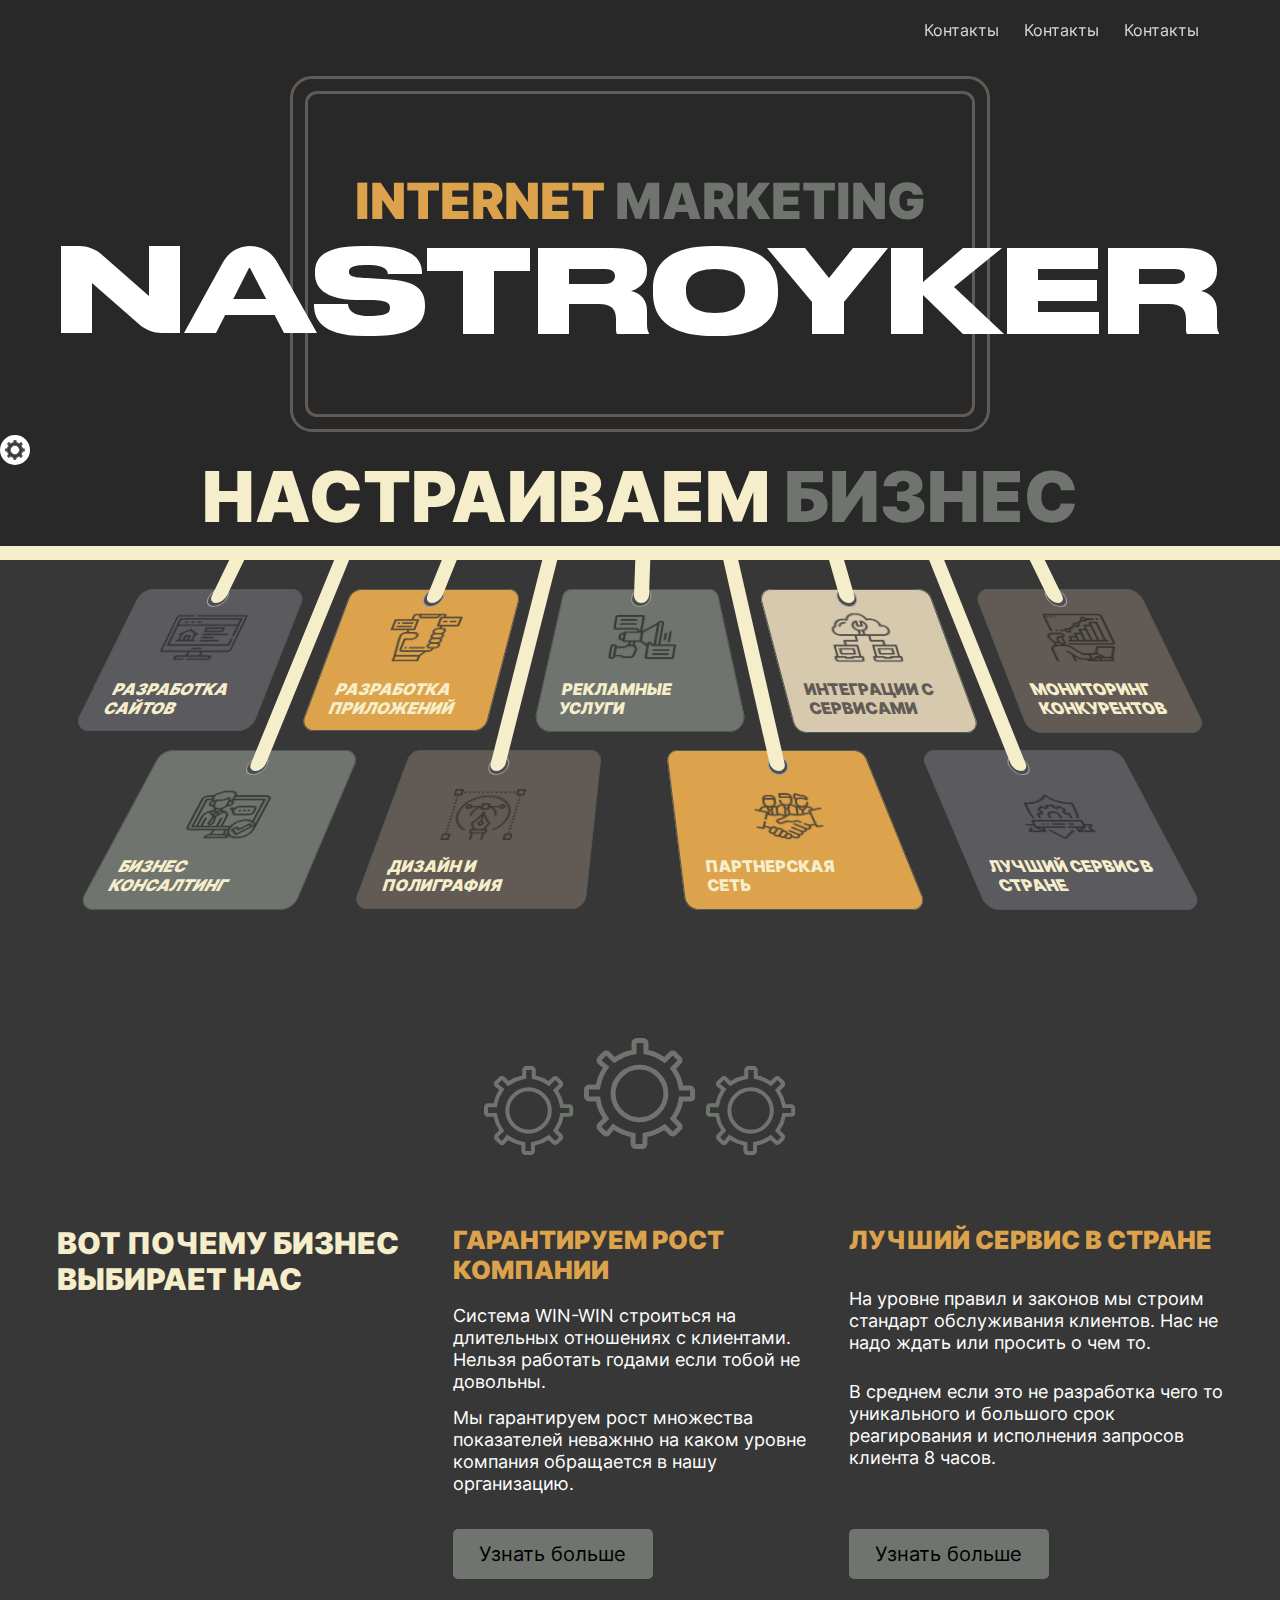
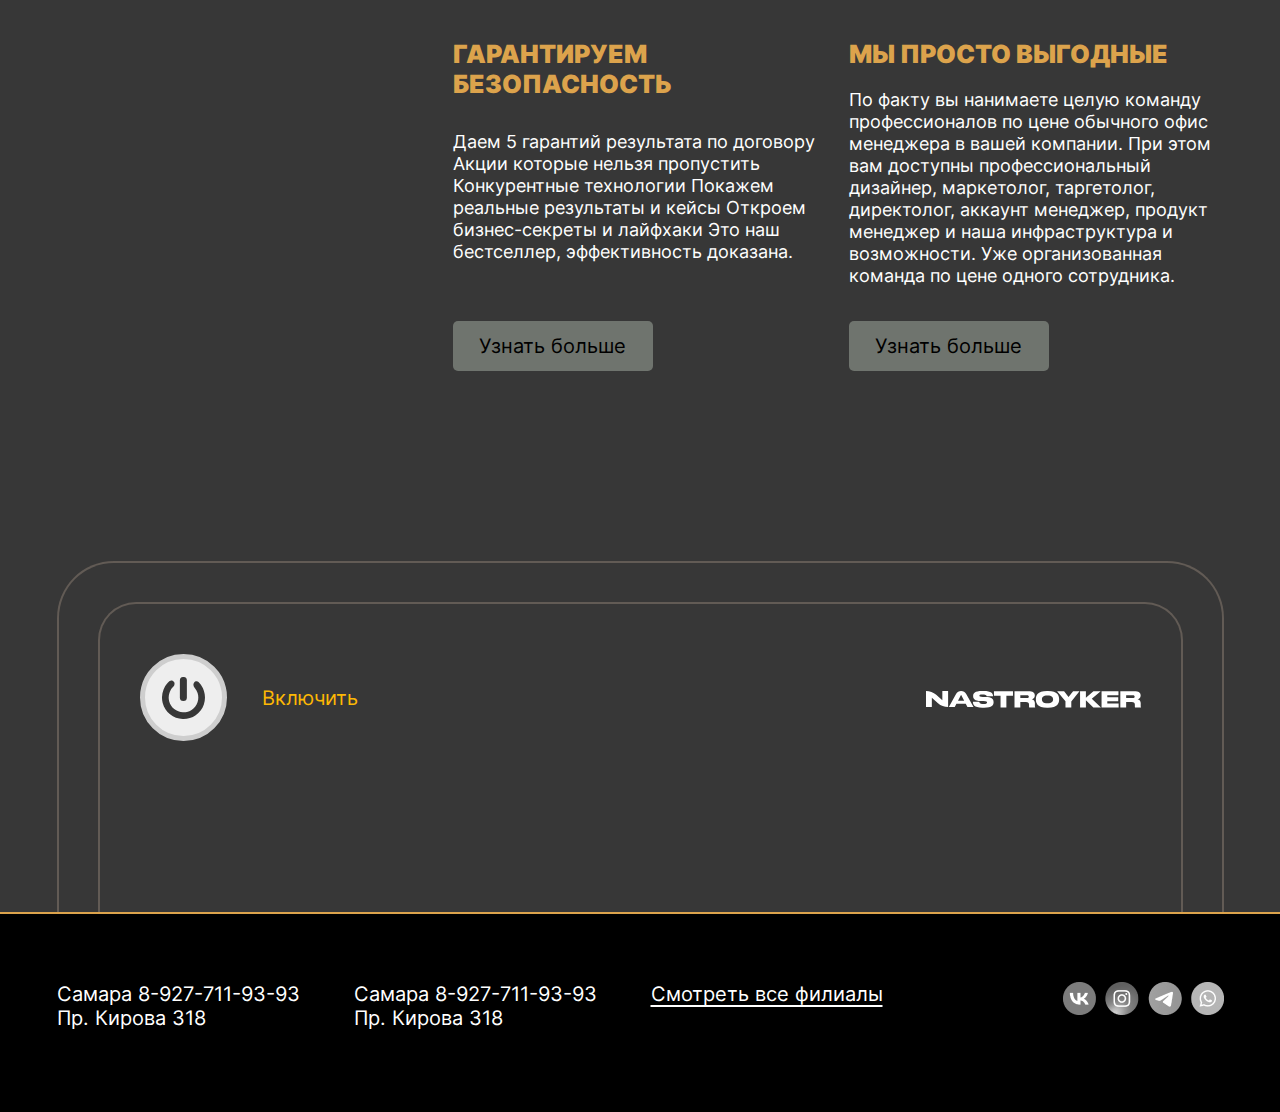
==== index.html @ ba147052 "Add files via upload" ====
<!DOCTYPE html>
<html lang="en">
<head>
    <title>Настройкер - Главная</title>
    <!-- <link rel="icon" type="image/x-icon" href="favicon.ico"> -->
    <meta charset="UTF-8">
    <meta http-equiv="X-UA-Compatible" content="ie=edge">
    <meta name="viewport" content="width=device-width, initial-scale=1.0, maximum-scale=1.0, user-scalable=0">
    <link href="css/lib/bootstrap.min.css" rel="stylesheet" integrity="sha384-EVSTQN3/azprG1Anm3QDgpJLIm9Nao0Yz1ztcQTwFspd3yD65VohhpuuCOmLASjC" crossorigin="anonymous">
    <link rel="stylesheet" href="css/main.css">
</head>
<body>


    <div id="wrapper">
        <header class="header">
            <div class="container">
                <div class="row">
                    <div class="col-6">
                        <div id="burger-btn">
                            <span></span>
                        </div>
                    </div>
                    <div class="col-6">
                        <div class="overlay"></div>
                        <ul class="nav-menu">
                            <button class="btn close-menu" ><img src="img/icons/menu-close-icon.svg" alt=""></button>
                            <li><a href="#">Контакты</a></li>
                            <li><a href="#">Контакты</a></li>
                            <li><a href="#">Контакты</a></li>
                        </ul>
                    </div>
                </div>
            </div>
        </header>

        <main>

             <!-- INTERNET MARKETING -->
            <section class="sc-banner">

                <div class="banner-box container align-self-center square-frame">
                    <p class="banner-subtitle">INTERNET <span>MARKETING</span></p>
                    <div class="banner-img">
                        <img src="img/banner-images/bn-img-1.svg" alt="">
                    </div>
                </div>

                <div class="container banner-title text-center">
                    <h1>НАСТРАИВАЕМ <span>БИЗНЕС</span></h1>
                </div>
                
            </section>

            <!-- services  -->
            <section class="sc-services">
                <div class="container">
                    <div class="row">
                        <div class="col-12">
                            <div class="service-box">
                                <div class="service-card skew_content-1">
                                    <a href="#" class="s_card-link"></a>
                                    <div class="s_card-bg">
                                        <svg width="225" height="142" viewBox="0 0 225 142" fill="none" xmlns="http://www.w3.org/2000/svg">
                                            <path d="M223.61 13.6687C226.197 7.10663 221.361 0 214.307 0H76.4389C68.8227 0 61.8676 4.3257 58.5001 11.1569L1.10922 127.578C-2.16676 134.224 2.66945 142 10.0786 142H159.388C167.602 142 174.98 136.978 177.994 129.337L223.61 13.6687Z" fill="#5B5A5F"/>
                                            <path d="M223.144 13.4852C225.603 7.2513 221.008 0.5 214.307 0.5H76.4389C69.0131 0.5 62.2319 4.71756 58.9486 11.378L1.55769 127.8C-1.55449 134.113 3.0399 141.5 10.0786 141.5H159.388C167.397 141.5 174.591 136.604 177.529 129.154L223.144 13.4852Z" stroke="#545853"/>
                                        </svg>
                                    </div>
                                    <div class="s_card-content">
                                        <div class="s_small-oval"></div>
                                        <div class="s_card-icon"><img src="img/icons/s_icon-1.svg" alt=""></div>
                                        <span>РАЗРАБОТКА САЙТОВ</span>
                                    </div>
                                </div>
                                <div class="service-card skew_content-2">
                                    <a href="#" class="s_card-link"></a>
                                    <div class="s_card-bg">
                                        <svg width="217" height="142" viewBox="0 0 217 142" fill="none" xmlns="http://www.w3.org/2000/svg">
                                            <path d="M215.737 12.5215C217.388 6.18629 212.607 0 206.06 0H59.4122C53.151 0 47.5485 3.88896 45.3591 9.75485L1.03754 128.503C-1.40164 135.038 3.43073 142 10.4062 142H170.408C177.235 142 183.201 137.389 184.923 130.782L215.737 12.5215Z" fill="#DCA34C"/>
                                            <path d="M215.254 12.3954C216.822 6.37697 212.28 0.5 206.06 0.5H59.4122C53.3597 0.5 47.944 4.25933 45.8275 9.92968L1.50597 128.678C-0.811249 134.886 3.7795 141.5 10.4062 141.5H170.408C177.008 141.5 182.775 137.043 184.439 130.656L215.254 12.3954Z" stroke="#545853"/>
                                        </svg>
                                    </div>
                                    <div class="s_card-content">
                                        <div class="s_small-oval"></div>
                                        <div class="s_card-icon"><img src="img/icons/s_icon-2.svg" alt=""></div>
                                        <span>РАЗРАБОТКА
                                            ПРИЛОЖЕНИЙ</span>
                                    </div>
                                </div>
                                <div class="service-card skew_content-3">
                                    <a href="#" class="s_card-link"></a>
                                    <div class="s_card-bg">
                                        <svg width="210" height="143" viewBox="0 0 210 143" fill="none" xmlns="http://www.w3.org/2000/svg">
                                            <path d="M183.709 7.88136C182.711 3.28177 178.642 0 173.936 0H37.0096C32.3281 0 28.2732 3.24779 27.2509 7.81625L1.08966 124.724C-1.00792 134.098 6.1223 143 15.7276 143H194.4C203.964 143 211.086 134.169 209.059 124.822L183.709 7.88136Z" fill="#6F746E"/>
                                            <path d="M183.22 7.98729C182.273 3.61768 178.407 0.5 173.936 0.5H37.0096C32.5622 0.5 28.71 3.5854 27.7388 7.92543L1.57759 124.834C-0.450073 133.895 6.44247 142.5 15.7276 142.5H194.4C203.645 142.5 210.529 133.964 208.571 124.928L183.22 7.98729Z" stroke="#545853"/>
                                        </svg>
                                    </div>
                                    <div class="s_card-content">
                                        <div class="s_small-oval"></div>
                                        <div class="s_card-icon"><img src="img/icons/s_icon-3.svg" alt=""></div>
                                        <span>РЕКЛАМНЫЕ 
                                            УСЛУГИ </span>
                                    </div>
                                </div>
                                <div class="service-card skew_content-4 text_dark">
                                    <a href="#" class="s_card-link"></a>
                                    <div class="s_card-bg">
                                        <svg width="217" height="144" viewBox="0 0 217 144" fill="none" xmlns="http://www.w3.org/2000/svg">
                                            <path d="M1.31221 12.5515C-0.361492 6.20908 4.42165 0 10.9812 0H157.537C163.823 0 169.443 3.91966 171.614 9.81895L216.048 130.546C218.451 137.074 213.62 144 206.664 144H47.5552C40.7449 144 34.7893 139.412 33.0517 132.827L1.31221 12.5515Z" fill="#D6C9AE"/>
                                            <path d="M1.79566 12.424C0.205643 6.39863 4.74963 0.5 10.9812 0.5H157.537C163.614 0.5 169.046 4.289 171.145 9.99165L215.579 130.719C217.861 136.92 213.272 143.5 206.664 143.5H47.5552C40.9719 143.5 35.2148 139.065 33.5351 132.7L1.79566 12.424Z" stroke="#545853"/>
                                        </svg>
                                    </div>
                                    <div class="s_card-content">
                                        <div class="s_small-oval"></div>
                                        <div class="s_card-icon"><img src="img/icons/s_icon-4.svg" alt=""></div>
                                        <span>ИНТЕГРАЦИИ 
                                            С СЕРВИСАМИ</span>
                                    </div>
                                </div>
                                <div class="service-card skew_content-5">
                                    <a href="#" class="s_card-link"></a>
                                    <div class="s_card-bg">
                                        <svg width="226" height="144" viewBox="0 0 226 144" fill="none" xmlns="http://www.w3.org/2000/svg">
                                            <path d="M1.2984 13.6245C-1.25091 7.06908 3.58483 0 10.6184 0H148.484C156.14 0 163.125 4.37059 166.472 11.2561L224.014 129.628C227.242 136.27 222.405 144 215.02 144H65.6813C57.4331 144 50.0308 138.936 47.0412 131.249L1.2984 13.6245Z" fill="#625B55"/>
                                            <path d="M1.7644 13.4432C-0.657444 7.21563 3.93651 0.5 10.6184 0.5H148.484C155.949 0.5 162.759 4.76132 166.022 11.4747L223.564 129.847C226.631 136.156 222.036 143.5 215.02 143.5H65.6813C57.6393 143.5 50.4221 138.563 47.5073 131.068L1.7644 13.4432Z" stroke="#545853"/>
                                        </svg>
                                    </div>
                                    <div class="s_card-content">
                                        <div class="s_small-oval"></div>
                                        <div class="s_card-icon"><img src="img/icons/s_icon-5.svg" alt=""></div>
                                        <span>МОНИТОРИНГ
                                            КОНКУРЕНТОВ</span>
                                    </div>
                                </div>
                                <div class="service-card skew_content-6">
                                    <a href="#" class="s_card-link"></a>
                                    <div class="s_card-bg">
                                        <svg width="274" height="160" viewBox="0 0 274 160" fill="none" xmlns="http://www.w3.org/2000/svg">
                                            <path d="M273.088 13.9114C275.891 7.31616 271.051 0 263.884 0H91.956C84.593 0 77.8255 4.04563 74.3395 10.5311L1.91977 145.266C-1.6611 151.928 3.16452 160 10.728 160H197.769C205.791 160 213.037 155.206 216.175 147.823L273.088 13.9114Z" fill="#6F746E"/>
                                            <path d="M272.627 13.7158C275.29 7.45035 270.692 0.5 263.884 0.5H91.956C84.7771 0.5 78.1787 4.44449 74.7799 10.7679L2.36017 145.502C-1.04166 151.831 3.54269 159.5 10.728 159.5H197.769C205.591 159.5 212.656 154.826 215.715 147.627L272.627 13.7158Z" stroke="#545853"/>
                                            </svg>
                                            
                                    </div>
                                    <div class="s_card-content">
                                        <div class="s_small-oval"></div>
                                        <div class="s_card-icon"><img src="img/icons/s_icon-6.svg" alt=""></div>
                                        <span>БИЗНЕС
                                            КОНСАЛТИНГ</span>
                                    </div>
                                </div>
                                <div class="service-card skew_content-7">
                                    <a href="#" class="s_card-link"></a>
                                    <div class="s_card-bg">
                                        <svg width="245" height="159" viewBox="0 0 245 159" fill="none" xmlns="http://www.w3.org/2000/svg">
                                            <path d="M244.817 11.0631C245.449 5.15325 240.817 0 234.874 0H65.4334C59.1618 0 53.5522 3.90179 51.3703 9.78164L1.0016 145.521C-1.4223 152.053 3.40955 159 10.377 159H215.518C223.185 159 229.618 153.218 230.433 145.595L244.817 11.0631Z" fill="#625B55"/>
                                            <path d="M244.32 11.01C244.92 5.39559 240.52 0.5 234.874 0.5H65.4334C59.3708 0.5 53.9482 4.27173 51.8391 9.95559L1.47037 145.695C-0.832336 151.901 3.75792 158.5 10.377 158.5H215.518C222.93 158.5 229.148 152.911 229.936 145.542L244.32 11.01Z" stroke="#545853"/>
                                        </svg>
                                    </div>
                                    <div class="s_card-content">
                                        <div class="s_small-oval"></div>
                                        <div class="s_card-icon"><img src="img/icons/s_icon-7.svg" alt=""></div>
                                        <span>ДИЗАЙН И
                                            ПОЛИГРАФИЯ</span>
                                    </div>
                                </div>
                                <div class="s_space-between"></div>
                                <div class="service-card skew_content-8">
                                    <a href="#" class="s_card-link"></a>
                                    <div class="s_card-bg">
                                        <svg width="257" height="160" viewBox="0 0 257 160" fill="none" xmlns="http://www.w3.org/2000/svg">
                                            <path d="M0.405044 11.2404C-0.341023 5.27188 4.31284 6.10352e-05 10.3278 6.10352e-05H185.903C192.007 6.10352e-05 197.503 3.6991 199.8 9.35441L255.408 146.236C258.08 152.812 253.241 160 246.144 160H32.2417C24.6769 160 18.2959 154.367 17.3576 146.861L0.405044 11.2404Z" fill="#DCA34C"/>
                                            <path d="M0.901183 11.1784C0.192419 5.50829 4.61359 0.500061 10.3278 0.500061H185.903C191.804 0.500061 197.116 4.07579 199.337 9.54259L254.945 146.424C257.483 152.671 252.887 159.5 246.144 159.5H32.2417C24.929 159.5 18.7607 154.055 17.8537 146.799L0.901183 11.1784Z" stroke="#545853"/>
                                        </svg>
                                    </div>
                                    <div class="s_card-content">
                                        <div class="s_small-oval"></div>
                                        <div class="s_card-icon"><img src="img/icons/s_icon-8.svg" alt=""></div>
                                        <span>ПАРТНЕРСКАЯ<br> СЕТЬ</span>
                                    </div>
                                </div>
                                <div class="service-card skew_content-9">
                                    <a href="#" class="s_card-link"></a>
                                    <div class="s_card-bg">
                                        <svg width="274" height="160" viewBox="0 0 274 160" fill="none" xmlns="http://www.w3.org/2000/svg">
                                            <path d="M0.912349 13.9114C-1.89063 7.31616 2.94949 0 10.1157 0H182.978C190.376 0 197.169 4.0837 200.64 10.6169L272.195 145.308C275.734 151.969 270.906 160 263.364 160H76.2313C68.2088 160 60.9626 155.206 57.8247 147.823L0.912349 13.9114Z" fill="#5B5A5F"/>
                                            <path d="M1.37251 13.7158C-1.29032 7.45035 3.3078 0.5 10.1157 0.5H182.978C190.191 0.5 196.815 4.48161 200.199 10.8515L271.754 145.543C275.115 151.871 270.529 159.5 263.364 159.5H76.2313C68.4093 159.5 61.3443 154.826 58.2849 147.627L1.37251 13.7158Z" stroke="#545853"/>
                                        </svg>
                                    </div>
                                    <div class="s_card-content">
                                        <div class="s_small-oval"></div>
                                        <div class="s_small-oval s_small-oval-2"></div>
                                        <div class="s_card-icon"><img src="img/icons/s_icon-9.svg" alt=""></div>
                                        <span>ЛУЧШИЙ СЕРВИС
                                            В СТРАНЕ</span>
                                    </div>
                                </div>
                            </div>
                          
                        </div>
                    </div>
                </div>
            </section>

            <!-- gears  -->
            <div class="gears--icons">
                <img src="img/icons/gears.svg" alt="">                        
                <img src="img/icons/gears.svg" alt="">                        
                <img src="img/icons/gears.svg" alt="">                        
            </div>

            <!-- ВОТ ПОЧЕМУ БИЗНЕС ВЫБИРАЕТ НАС  -->
            <section class="sc-choose">
                <div class="container">
                    <div class="row">
                        <div class="col-lg-4">
                            <h2>ВОТ ПОЧЕМУ БИЗНЕС ВЫБИРАЕТ НАС</h2>
                        </div>
                        <div class="col-lg-8">
                            <div class="row">
                                <div class="col-sm-6">
                                    <div class="info-text">
                                        <h3>ГАРАНТИРУЕМ РОСТ
                                            КОМПАНИИ</h3>
                                        <p class="fz-bigger">Система WIN-WIN строиться на длительных отношениях с клиентами.
                                            Нельзя работать годами если тобой не довольны. </p>
                                        <p class="fz-bigger">Мы гарантируем рост множества показателей неважнно на каком уровне компания обращается в нашу организацию.</p>
                                        <a href="#" class="primary--btn">Узнать больше</a>
                                    </div>
                                </div>
                                <div class="col-sm-6">
                                   <div class="info-text">
                                        <h3>ЛУЧШИЙ СЕРВИС В СТРАНЕ</h3>
                                        <p class="fz-bigger">На уровне правил и законов мы строим стандарт обслуживания клиентов. Нас не надо ждать или просить о чем то. </p>
                                        <p class="fz-bigger">В среднем если это не разработка 
                                            чего то уникального и большого срок реагирования и исполнения запросов клиента 8 часов.</p>
                                        <a href="#" class="primary--btn">Узнать больше</a>
                                   </div>
                                </div>
                                <div class="col-sm-6">
                                    <div class="info-text">
                                        <h3>ГАРАНТИРУЕМ БЕЗОПАСНОСТЬ</h3>
                                        <p class="fz-bigger">Даем 5 гарантий результата по договору
                                            Акции которые нельзя пропустить Конкурентные технологии
                                            Покажем реальные результаты и кейсы
                                            Откроем бизнес-секреты и лайфхаки
                                            Это наш бестселлер, эффективность доказана.</p>
                                        <a href="#" class="primary--btn">Узнать больше</a>
                                    </div>
                                </div>
                                <div class="col-sm-6">
                                    <div class="info-text">
                                        <h3>МЫ ПРОСТО ВЫГОДНЫЕ</h3>
                                        <p class="fz-bigger">По факту вы нанимаете целую команду профессионалов по цене обычного офис менеджера в вашей компании.
                                            При этом вам доступны профессиональный дизайнер, маркетолог, таргетолог, директолог, аккаунт менеджер, продукт менеджер и наша инфраструктура и возможности. Уже организованная команда по цене одного сотрудника.</p>
                                        <a href="#" class="primary--btn">Узнать больше</a>
                                    </div>
                                </div>
                            </div>
                        </div>
                    </div>
                </div>
            </section>

        </main>

        <!-- main form  -->
        <section class="sc-main-form">
            <div class="container">
                <div class="row">
                    <div class="col-12">
                        <div class="form-box">
                            <div class="form-content">
                                <form action="" class="form-group">
                                    <div class="button-group">
                                        <button type="button" class="changingBtn active-submit" data-text="Включить" ><img src="img/icons/on-icon.svg" alt=""></button>
                                        <button class="changingBtn submit">
                                            <img src="img/icons/ar-top-icon.svg" alt="">
                                            <span>отправить</span>
                                        </button>
                                    </div>
                                    <div class="fields">
                                        <input type="tel" placeholder="Телефон контакта">
                                        <input type="text" placeholder="Имя контакта">
                                    </div>
                                    <div class="logo"><img src="img/logo.svg" alt=""></div>
                                </form>
                            </div>
                        </div>
                    </div>
                </div>
            </div>
        </section>

          <!-- footer  -->
          <footer class="footer">
            <div class="container">
                <div class="row">
                    <div class="col-lg-3 col-md-6">
                        <p>Самара <a href="tel:89277119393">8-927-711-93-93</a><br>
                            Пр. Кирова 318</p>
                    </div>
                    <div class="col-lg-3 col-md-6">
                        <p>Самара <a href="tel:89277119393">8-927-711-93-93</a><br>
                            Пр. Кирова 318</p>
                    </div>
                    <div class="col-lg-3 col-md-6 mt-mob">
                        <p><a class="tdu" href="#">Смотреть все филиалы</a></p>
                    </div>
                    <div class="col-lg-3 col-md-6">
                        <div class="social">
                            <a href="#"><img src="img/icons/vk.png" alt=""></a>
                            <a href="#"><img src="img/icons/insta.png" alt=""></a>
                            <a href="#"><img src="img/icons/tg.png" alt=""></a>
                            <a href="#"><img src="img/icons/whatsapp.png" alt=""></a>
                        </div>
                    </div>
                </div>
            </div>
        </footer>
        
    </div>

    <div id="helper">

        <div class="toggle-helper"></div>
    </div>

    <script src="https://code.jquery.com/jquery-3.3.1.js" integrity="sha256-2Kok7MbOyxpgUVvAk/HJ2jigOSYS2auK4Pfzbm7uH60="  crossorigin="anonymous"></script>
    <script src="js/lib/bootstrap.min.js" integrity="sha384-cVKIPhGWiC2Al4u+LWgxfKTRIcfu0JTxR+EQDz/bgldoEyl4H0zUF0QKbrJ0EcQF" crossorigin="anonymous"></script>
    <script src="js/script.js"></script>
</body>
</html>
---- css/main.css ----
/* Inter-Black */
@font-face {
  font-family: "Inter";
  src: url("../../font/Inter/Inter-Black.ttf") format("truetype");
  font-weight: 900;
  font-style: normal;
}
/* Inter-Bold */
@font-face {
  font-family: "Inter";
  src: url("../../font/Inter/Inter-Bold.ttf") format("truetype");
  font-weight: 700;
  font-style: normal;
}
/* Inter-SemiBold */
@font-face {
  font-family: "Inter";
  src: url("../../font/Inter/Inter-SemiBold.ttf") format("truetype");
  font-weight: 600;
  font-style: normal;
}
/* Inter-Regular */
@font-face {
  font-family: "Inter";
  src: url("../../font/Inter/Inter-Regular.ttf") format("truetype");
  font-weight: 400;
  font-style: normal;
}
/* Montserrat-Regular */
@font-face {
  font-family: "Montserrat-Regular";
  src: url("../../font/Montserrat/Montserrat-Regular.ttf") format("truetype");
  font-weight: normal;
  font-style: normal;
}
/* Montserrat-SemiBold */
@font-face {
  font-family: "Montserrat-SemiBold";
  src: url("../../font/Montserrat/Montserrat-SemiBold.ttf") format("truetype");
  font-weight: normal;
  font-style: normal;
}
* {
  padding: 0;
  margin: 0;
  box-sizing: border-box;
}

html {
  font-size: 14px;
}

body {
  margin: 0;
  padding: 0;
  font-family: "Inter";
  background: #373737;
}

#helper {
  width: 250px;
  height: -webkit-fit-content;
  height: -moz-fit-content;
  height: fit-content;
  background-color: #fff;
  position: fixed;
  top: 0;
  left: 0;
  bottom: 0;
  margin: auto;
  z-index: 99999;
  margin-left: -250px;
  transition: 0.5s;
  padding-top: 30px;
  padding-bottom: 30px;
  padding-left: 10px;
  padding-right: 10px;
}
#helper.show {
  margin-left: 0;
}
#helper .toggle-helper {
  position: absolute;
  width: 30px;
  height: 30px;
  border-radius: 100%;
  background-color: #fff;
  right: -30px;
  top: 0;
  bottom: 0;
  margin: auto;
  background-image: url(../../img//icons//gears.svg);
  background-size: 20px 20px;
  background-repeat: no-repeat;
  background-position: center center;
  -webkit-animation: rotating 7s linear infinite;
  cursor: pointer;
}
#helper a {
  color: #fff;
  background-color: #373737;
  display: inline-block;
  padding: 5px 10px;
  text-align: center;
  text-decoration: none;
  margin: 2px 2px;
  font-size: 12px;
  display: inline-block;
  border-radius: 5px;
}
#helper a.active {
  background-color: rgb(216, 73, 68);
}

@-webkit-keyframes rotating {
  from {
    -webkit-transform: rotate(0deg);
  }
  to {
    -webkit-transform: rotate(360deg);
  }
}
h1 {
  font-weight: 900;
  font-size: 70px;
  line-height: 85px;
  color: #F6EECA;
}
h1 span {
  color: #6F746E;
}
h1.big-title {
  font-size: 200px;
  line-height: 165px;
  color: #403C39;
}

h2 {
  font-weight: 900;
  font-size: 30px;
  line-height: 36px;
  color: #F6EECA;
}

h3 {
  font-weight: 900;
  font-size: 25px;
  line-height: 30px;
  color: #DCA34C;
  margin-bottom: 20px;
}
h3.fz-smaller {
  font-size: 20px;
  line-height: 24px;
}
h3.fz-bigger {
  font-size: 30px;
  line-height: 36px;
}

h4 {
  font-weight: 900;
  font-size: 16px;
  line-height: 19px;
  margin-bottom: 15px;
  color: #F3F3F3;
}

.custom-padding {
  padding-top: 118px;
  padding-bottom: 35px;
}

p:not(.banner-subtitle) {
  color: #FFFFFF;
  font-weight: 400;
}

p:not(.stroke--text, .fz-bigger, .banner-subtitle) {
  font-size: 16px;
  line-height: 19px;
}

p.fz-bigger:not(.stroke--text) {
  font-size: 18px;
  line-height: 22px;
}

a {
  text-decoration: underline;
}
a:hover {
  text-decoration: none;
  opacity: 0.7;
}

@media (max-width: 1600px) {
  h1.big-title {
    font-size: 11.1vw;
    line-height: normal;
  }
}
@media (max-width: 1200px) {
  h1 {
    font-size: 5vw;
    line-height: normal;
  }
  h3.fz-bigger {
    font-size: 25px;
    line-height: 30px;
  }
}
@media (max-width: 991px) {
  h3.fz-bigger {
    font-size: 20px;
    line-height: 24px;
  }
}
@media (max-width: 767px) {
  h2 {
    margin-bottom: 50px;
  }
  h4 {
    font-weight: 700;
  }
  .custom-padding {
    padding-top: 10px;
    padding-bottom: 25px;
  }
}
.stroke--text {
  width: 100%;
  margin-bottom: 0;
  text-align: center;
  font-weight: 900;
  font-size: 180px;
  color: #282828;
  position: relative;
  -webkit-text-stroke: 6px #6d655f;
  line-height: 86%;
  display: block;
}
.stroke--text::after {
  content: attr(data-text);
  position: absolute;
  left: 0;
  text-align: center;
  width: 100%;
  -webkit-text-stroke: 0;
  pointer-events: none;
}
.stroke--text.fz-bigger {
  font-size: 209.5px;
}
.stroke--text.behind__img {
  margin-bottom: -3.5%;
}

@media (max-width: 1600px) {
  .stroke--text {
    font-size: 9.55vw;
  }
  .stroke--text.fz-bigger {
    font-size: 10.9vw;
  }
}
@media (max-width: 767px) {
  .stroke--text {
    -webkit-text-stroke: 2px #6d655f;
    font-size: 12.5vw;
  }
  .stroke--text.fz-bigger {
    font-size: 14.1vw;
  }
  .stroke--text.behind__img + .img__sticked-bottom {
    bottom: -8%;
  }
}
.gears--icons {
  display: flex;
  justify-content: center;
  width: 100%;
  padding-left: 13px;
  padding-right: 13px;
  padding-top: 30px;
  padding-bottom: 30px;
}
.gears--icons img {
  max-width: 112px;
  margin: 0 5px;
  -webkit-animation: rotating 20s linear infinite;
}
.gears--icons img:nth-child(1), .gears--icons img:nth-child(3) {
  margin-top: 34px;
  max-width: 90px;
  animation-direction: reverse;
}

@-webkit-keyframes rotating {
  from {
    -webkit-transform: rotate(0deg);
  }
  to {
    -webkit-transform: rotate(360deg);
  }
}
@media (max-width: 767px) {
  .gears--icons img {
    margin: 0 4px;
    max-width: 92px;
  }
  .gears--icons img:nth-child(1), .gears--icons img:nth-child(3) {
    max-width: 74px;
  }
}
.primary--btn {
  display: inline-block;
  font-weight: 400;
  font-size: 20px;
  line-height: 24px;
  text-align: center;
  border: none;
  outline: none;
  box-shadow: none;
  color: #000000;
  background: #6F746E;
  border-radius: 5px;
  padding: 13px 26px;
  text-decoration: none;
  transition: 0.2s;
  margin-top: 20px;
}
.primary--btn:hover {
  background: #D6C9AE;
  color: #000000;
  opacity: 1;
}

.secondary--btn {
  display: inline-block;
  font-weight: 400;
  font-size: 20px;
  line-height: 24px;
  text-align: center;
  border: none;
  outline: none;
  box-shadow: none;
  color: #000000;
  background: #DCA34C;
  border-radius: 5px;
  padding: 13px 26px;
  text-decoration: none;
  transition: 0.2s;
}
.secondary--btn:hover {
  opacity: 0.7;
  color: #000000;
}

.progress--box {
  max-width: 220px;
}
.progress--box .progress--bar {
  margin-left: auto;
  margin-right: auto;
}
.progress--box .progress-text {
  margin-top: 38px;
}
.progress--box .progress-text h4 {
  font-size: 18px;
  line-height: 22px;
}
.progress--box.box-bigger {
  max-width: 860px;
  width: 100%;
  display: flex;
  align-items: center;
}
.progress--box.box-bigger .progress--bar {
  flex-shrink: 0;
  margin-right: 85px;
  margin-left: 0;
}
.progress--box.box-bigger .progress-text {
  margin-top: 0;
}

@media (max-width: 991px) {
  .progress--box.box-bigger .progress--bar {
    margin-right: 54px;
  }
}
@media (max-width: 767px) {
  .progress--box {
    margin: 20px auto;
    text-align: center;
  }
  .progress--box .progress-text {
    margin-top: 30px;
  }
  .progress--box.box-bigger {
    flex-wrap: wrap;
    justify-content: center;
    margin-bottom: 0;
  }
  .progress--box.box-bigger .progress--bar {
    margin-right: 0;
  }
  .progress--box.box-bigger p {
    margin-bottom: 0;
  }
  .progress--box.box-bigger .progress-text {
    margin-top: 30px;
  }
}
.progress--bar {
  position: relative;
  display: flex;
  align-items: center;
  justify-content: center;
  width: 169px;
  height: 169px;
  border-radius: 50%;
}
.progress--bar .bar-content {
  position: relative;
  display: flex;
  align-items: center;
  justify-content: center;
  flex-direction: column;
  width: calc(100% - 50px);
  height: calc(100% - 50px);
  border-radius: 50%;
  background-color: #292929;
}
.progress--bar .bar-content::after {
  position: absolute;
  content: "";
  width: calc(100% + 44px);
  height: calc(100% + 44px);
  border-radius: 100%;
  border: 1px solid #D9D9D9;
  background-color: #373737;
}
.progress--bar .bar-content::before {
  position: absolute;
  content: "";
  width: calc(100% + 18px);
  height: calc(100% + 18px);
  border-radius: 100%;
  border: 1px solid #D9D9D9;
  background-color: #373737;
  z-index: 1;
}
.progress--bar .number {
  margin-bottom: 0;
  display: flex;
}
.progress--bar .number span {
  font-weight: 400;
  font-size: 30px;
  line-height: 36px;
  color: #DCA34C;
  z-index: 1;
  position: relative;
}
.progress--bar .svg {
  position: absolute;
  width: 100%;
  height: 100%;
  fill: #373737;
  transform: rotate(-90deg);
}
.progress--bar .circle {
  stroke: #D9D9D9;
  stroke-width: 18px;
  stroke-dasharray: 454;
  stroke-dashoffset: 454;
  -webkit-animation-duration: 2s;
          animation-duration: 2s;
  -webkit-animation-timing-function: linear;
          animation-timing-function: linear;
  -webkit-animation-fill-mode: forwards;
          animation-fill-mode: forwards;
  transition: 2s stroke-dashoffset;
}

.custom--section {
  padding-top: 20px;
  padding-bottom: 20px;
}
.custom--section h3 {
  margin-bottom: 15px;
}
.custom--section .inner-space {
  width: 100%;
  display: inline-block;
  height: 35px;
}

@media (max-width: 767px) {
  .custom--section .inner-space {
    height: 15px;
  }
}
.accordion--item {
  width: 100%;
}
.accordion--item .accordion-toggler {
  position: relative;
  border-bottom: 2px solid transparent;
  transition: 0.5s;
}
.accordion--item .accordion-toggler.collapsed {
  border-bottom: 2px solid #6F746E;
}
.accordion--item .accordion-toggler.collapsed .toggler-icon {
  transform: rotate(0deg);
}
.accordion--item .accordion-toggler.collapsed .toggler-icon:before, .accordion--item .accordion-toggler.collapsed .toggler-icon::after {
  background: rgb(111, 116, 110);
}
.accordion--item .toggler-icon {
  position: absolute;
  width: 52px;
  height: 52px;
  transform: rotate(45deg);
  transition: 0.5s;
}
.accordion--item .toggler-icon:before {
  content: "";
  position: absolute;
  right: 0;
  top: 26px;
  width: 100%;
  height: 1px;
  background: rgb(111, 116, 110);
}
.accordion--item .toggler-icon::after {
  content: "";
  position: absolute;
  right: 26px;
  top: 0px;
  height: 100%;
  width: 1px;
  background: rgb(111, 116, 110);
}
.accordion--item .toggler-icon.top-left {
  left: 0;
}
.accordion--item .toggler-icon.top-right {
  right: 0;
}
.accordion--item .toggler-icon.top-right:before, .accordion--item .toggler-icon.top-right::after {
  background: rgb(220, 163, 76);
}
.accordion--item .toggler-icon.top-left, .accordion--item .toggler-icon.top-right {
  margin-top: 22px;
}
.accordion--item .toggler-icon.bottom-right {
  right: 29px;
  bottom: 40px;
}
.accordion--item .toggler-icon.bottom-right:before, .accordion--item .toggler-icon.bottom-right::after {
  background: rgb(220, 163, 76);
}
.accordion--item .accordion-content {
  min-height: 250px;
  border: 2px solid #6F746E;
  border-radius: 57px;
  padding: 50px 100px 110px 100px;
  overflow: hidden;
  position: relative;
  margin-bottom: 30px;
}
.accordion--item .accordion-heading {
  display: flex;
  width: 100%;
  justify-content: space-between;
  flex-wrap: wrap;
  align-items: center;
  padding: 30px 100px;
}
.accordion--item .accordion-heading h3 {
  padding-right: 20px;
}
.accordion--item .accordion-heading h3,
.accordion--item .accordion-heading p {
  margin-bottom: 0;
}
.accordion--item .custom--section .container {
  padding-left: 0;
  padding-right: 0;
}
.accordion--item .full-width-border {
  position: relative;
  margin-bottom: 30px;
}
.accordion--item .full-width-border:before {
  content: "";
  position: absolute;
  bottom: 0;
  left: 0;
  width: calc(100% + 182px);
  margin-left: -91px;
  height: 2px;
  background-color: #6F746E;
}
.accordion--item .full-parent-width {
  width: calc(100% + 188px);
  margin-left: -94px;
  max-width: initial;
}
.accordion--item .collapse {
  position: relative;
}

@media (max-width: 991px) {
  .accordion--item .accordion-heading {
    padding-top: 26px;
    padding-bottom: 26px;
    padding-left: 0;
    padding-right: 50px;
  }
  .accordion--item .accordion-heading h3 {
    margin-bottom: 0px;
  }
  .accordion--item .accordion-heading p {
    width: 100%;
    margin-top: 20px;
  }
  .accordion--item .toggler-icon {
    width: 24px;
    height: 24px;
  }
  .accordion--item .toggler-icon:before {
    top: 11px;
    height: 2px;
    background: rgb(111, 116, 110) !important;
  }
  .accordion--item .toggler-icon::after {
    width: 2px;
    right: 11px;
    background: rgb(111, 116, 110) !important;
  }
  .accordion--item .toggler-icon.top-left {
    display: none;
  }
  .accordion--item .toggler-icon.top-right {
    margin-top: 27px;
  }
  .accordion--item .accordion-toggler.collapsed {
    border-width: 1px;
  }
  .accordion--item .accordion-content {
    padding: 0px 50px 65px 50px;
  }
  .accordion--item .full-parent-width {
    width: calc(100% + 90px);
    margin-left: -45px;
  }
  .accordion--item .full-width-border:before {
    width: calc(100% + 83px);
    margin-left: -41px;
  }
}
@media (max-width: 767px) {
  .accordion--item .accordion-content {
    min-height: 150px;
    padding: 0px 0px 35px 0px;
    border: none;
    border-bottom: 1px solid #6F746E;
    border-radius: 0px;
  }
  .accordion--item .full-parent-width {
    width: 100%;
    margin-left: 0;
  }
  .accordion--item .full-width-border:before {
    display: none;
  }
  .accordion--item .toggler-icon.bottom-right {
    right: 0;
    bottom: 20px;
  }
}
.small--form {
  display: flex;
  width: 100%;
  align-items: center;
  padding-top: 20px;
}
.small--form .fields {
  flex-shrink: 0;
}
.small--form .fields input {
  max-width: 275px;
  width: calc(100% - 20px);
  height: 50px;
  background: #888888;
  border: 1px solid #6F746E;
  border-radius: 5px;
  padding-left: 30px;
  padding-right: 20px;
  font-weight: 400;
  font-size: 20px;
  line-height: 24px;
  outline: none;
  color: #000000;
}
.small--form .fields input::-moz-placeholder {
  color: #000;
}
.small--form .fields input:-ms-input-placeholder {
  color: #000;
}
.small--form .fields input::placeholder {
  color: #000;
}
.small--form .fields, .small--form .secondary--btn {
  margin: 10px 0;
}
.small--form .secondary--btn {
  min-width: 200px;
}

@media (max-width: 1200px) {
  .small--form .secondary--btn {
    min-width: auto;
  }
}
@media (max-width: 767px) {
  .small--form {
    flex-wrap: wrap;
  }
  .small--form .fields {
    width: 100%;
  }
  .small--form .fields input {
    width: 100%;
    max-width: 100%;
  }
  .small--form .secondary--btn {
    width: 100%;
  }
}
.graphic--img {
  display: inline-block;
  width: 100%;
}
.graphic--img img {
  width: 100%;
}

@media (max-width: 767px) {
  .graphic--img {
    overflow-x: auto;
  }
  .graphic--img .img-box {
    width: 760px;
  }
  .graphic--img img {
    width: 100%;
  }
}
.custom--bordered {
  border: 2px solid #6F746E;
  border-radius: 57px;
}

@media (max-width: 767px) {
  .custom--bordered {
    border: none;
    border-radius: 0px;
  }
}
.custom--pad {
  padding: 50px 100px 56px 100px;
}

@media (max-width: 991px) {
  .custom--pad {
    padding: 44px 50px 34px 50px;
  }
}
@media (max-width: 767px) {
  .custom--pad {
    padding: 0px 0px 15px 0px;
  }
}
.header {
  height: 60px;
  position: fixed;
  z-index: 999;
  top: 0;
  left: 0;
  width: 100%;
  display: flex;
  align-items: center;
  transition: 0.2s;
}
.header .btn-burger {
  box-shadow: none;
  padding: 0;
}
.header.onsc {
  background: #282828;
  box-shadow: 0px 0px 15px rgba(40, 40, 40, 0.884);
}

.nav-menu {
  justify-content: flex-end;
  margin-bottom: 0;
  padding-left: 0;
  height: 100%;
  display: flex;
  list-style: none;
  align-items: center;
}
.nav-menu li {
  margin-right: 25px;
}
.nav-menu a {
  font-weight: 400;
  font-size: 16px;
  line-height: 19px;
  color: #D9D9D9;
  text-decoration: none;
}

#burger-btn {
  z-index: 999;
  cursor: pointer;
  height: 14px;
  width: 31px;
  overflow: visible;
  position: relative;
  z-index: 2;
  display: none;
}
#burger-btn span,
#burger-btn span:before,
#burger-btn span:after {
  content: "";
  background: #D9D9D9;
  display: block;
  height: 2px;
  opacity: 1;
  position: absolute;
  transition: 0.3s ease-in-out;
}
#burger-btn span:before {
  left: 0px;
  top: 6px;
  width: 31px;
}
#burger-btn span {
  right: 0px;
  top: 0;
  width: 31px;
}
#burger-btn span:after {
  left: 0px;
  top: 12px;
  width: 31px;
}
#burger-btn.close span:before {
  top: 0px;
  transform: rotate(90deg);
  width: 31px;
}
#burger-btn.close span {
  transform: rotate(-45deg);
  top: 4px;
  width: 31px;
}
#burger-btn.close span:after {
  top: 0px;
  left: 0;
  transform: rotate(90deg);
  opacity: 0;
  width: 0;
}

.close-menu {
  display: none;
  position: absolute;
  top: 10px;
  right: 10px;
  color: #000;
  padding: 0;
  box-shadow: none;
  max-width: 40px;
}
.close-menu img {
  max-width: 100%;
}

.sc-banner {
  background: #282828;
  border-bottom: 14px solid #F6EECA;
  min-height: 560px;
  display: flex;
  flex-wrap: wrap;
  padding-top: 75px;
  position: relative;
  overflow: hidden;
}
.sc-banner p:not(.banner-subtitle, .stroke--text) {
  margin-top: 40px;
  text-align: left;
}

.banner-box {
  text-align: center;
  width: 100%;
  margin-bottom: 20px;
  position: relative;
  z-index: 1;
}
.banner-box.square-frame {
  padding-top: 40px;
  padding-bottom: 40px;
  min-height: 356px;
  display: flex;
  flex-wrap: wrap;
  align-content: center;
  align-items: center;
}
.banner-box.square-frame:before {
  content: "";
  position: absolute;
  top: 0;
  left: 0;
  right: 0;
  margin: auto;
  max-width: 700px;
  width: 100%;
  border-radius: 22px;
  border: solid 3px #625B55;
  height: 100%;
  z-index: -1;
}
.banner-box.square-frame::after {
  content: "";
  position: absolute;
  top: 15px;
  left: 0;
  right: 0;
  margin: auto;
  display: inline-block;
  max-width: 670px;
  width: calc(100% - 30px);
  border-radius: 12px;
  border: solid 3px #625B55;
  height: calc(100% - 30px);
  z-index: -1;
}

.banner-title {
  display: flex;
  width: 100%;
  align-self: flex-end;
  text-transform: capitalize;
  position: relative;
  z-index: 2;
}
.banner-title.text-center {
  justify-content: center;
}

.banner-subtitle {
  font-weight: 900;
  text-transform: capitalize;
  font-size: 50px;
  line-height: 61px;
  color: #DCA34C;
  width: 100%;
  position: relative;
  z-index: 1;
}
.banner-subtitle span {
  color: #6F746E;
}

.banner-img {
  width: 100%;
  text-align: center;
  display: inline-block;
}
.banner-img img, .banner-img svg {
  max-width: 100%;
  position: relative;
}
.banner-img.img__sticked-bottom {
  display: flex;
  justify-content: center;
  align-items: flex-end;
  align-self: flex-end;
  position: absolute;
  bottom: 0;
  left: 0;
  width: 100%;
}

.banner-bg {
  position: absolute;
  top: 0;
  left: 0;
  width: 100%;
  height: 100%;
  text-align: center;
}
.banner-bg img {
  position: absolute;
  top: 0;
  left: 0;
  width: 100%;
  height: 100%;
  -o-object-fit: cover;
     object-fit: cover;
  -o-object-position: top;
     object-position: top;
}

.sc-services {
  padding-top: 29px;
  overflow: hidden;
  position: relative;
  padding-bottom: 75px;
}
.sc-services .service-box {
  display: flex;
  width: 100%;
  justify-content: center;
  flex-wrap: wrap;
}
.sc-services .service-card {
  border-radius: 20px;
  position: relative;
  margin-bottom: 17px;
  transition: 0.2s;
  max-width: 275px;
}
.sc-services .service-card:hover {
  z-index: 1;
  transform: translate3d(0, -19px, 0px);
}
.sc-services .service-card:hover .s_card-content:before,
.sc-services .service-card:hover .s_small-oval {
  opacity: 0;
}
.sc-services .service-card.text_dark span {
  color: #625B55;
}
.sc-services .service-card.skew_content-1 .s_card-content {
  padding-left: 50px;
  padding-right: 50px;
  transform: skew(-26deg);
}
.sc-services .service-card.skew_content-2 .s_card-content {
  padding-right: 45px;
  padding-left: 45px;
  transform: skew(-22deg);
}
.sc-services .service-card.skew_content-3 {
  margin-left: 15px;
  margin-right: 15px;
}
.sc-services .service-card.skew_content-3 .s_card-content {
  padding-left: 32px;
  padding-right: 32px;
  transform: skew(-10deg);
}
.sc-services .service-card.skew_content-3 .s_card-content:before {
  transform: skew(8deg);
  left: -25px;
}
.sc-services .service-card.skew_content-3 .s_card-content .s_small-oval {
  left: -21px;
}
.sc-services .service-card.skew_content-4 .s_card-content {
  padding-left: 36px;
  padding-right: 36px;
  transform: skew(16deg);
}
.sc-services .service-card.skew_content-5 .s_card-content {
  padding-left: 40px;
  padding-right: 40px;
  transform: skew(26deg);
}
.sc-services .service-card.skew_content-6 .s_card-content {
  padding-left: 57px;
  padding-right: 57px;
  transform: skew(-28deg);
}
.sc-services .service-card.skew_content-6 .s_card-content:before {
  transform: skew(7deg);
  left: -17px;
}
.sc-services .service-card.skew_content-7 .s_card-content {
  padding-left: 44px;
  padding-right: 44px;
  transform: skew(-17deg);
}
.sc-services .service-card.skew_content-7 .s_card-content:before {
  transform: skew(3deg);
  left: -12px;
}
.sc-services .service-card.skew_content-8 .s_card-content {
  padding-left: 34px;
  padding-right: 45px;
  transform: skew(7deg);
}
.sc-services .service-card.skew_content-8 .s_card-content:before {
  transform: skew(6deg);
  left: -42px;
}
.sc-services .service-card.skew_content-9 .s_card-content {
  padding-left: 48px;
  padding-right: 48px;
  transform: skew(26deg);
}
.sc-services .service-card.skew_content-9 .s_card-content:before {
  transform: skew(-5deg);
  left: -3px;
}
.sc-services .service-card.skew_content-1 .s_card-content:before, .sc-services .service-card.skew_content-2 .s_card-content:before, .sc-services .service-card.skew_content-3 .s_card-content:before, .sc-services .service-card.skew_content-4 .s_card-content:before, .sc-services .service-card.skew_content-5 .s_card-content:before {
  height: 50px;
  top: -36px;
}
.sc-services .service-card.skew_content-1 .s_card-content .s_small-oval, .sc-services .service-card.skew_content-2 .s_card-content .s_small-oval, .sc-services .service-card.skew_content-3 .s_card-content .s_small-oval, .sc-services .service-card.skew_content-4 .s_card-content .s_small-oval, .sc-services .service-card.skew_content-5 .s_card-content .s_small-oval {
  top: -1px;
}
.sc-services .service-card.skew_content-6 .s_card-content:before, .sc-services .service-card.skew_content-7 .s_card-content:before, .sc-services .service-card.skew_content-8 .s_card-content:before, .sc-services .service-card.skew_content-9 .s_card-content:before {
  height: 220px;
  top: -199px;
}
.sc-services .service-card.skew_content-6 .s_card-content .s_small-oval, .sc-services .service-card.skew_content-7 .s_card-content .s_small-oval, .sc-services .service-card.skew_content-8 .s_card-content .s_small-oval, .sc-services .service-card.skew_content-9 .s_card-content .s_small-oval {
  top: 6px;
}
.sc-services .service-card.skew_content-6 .s_card-content .s_small-oval {
  left: 8px;
}
.sc-services .service-card.skew_content-7 .s_card-content .s_small-oval {
  left: 0px;
}
.sc-services .service-card.skew_content-8 .s_card-content .s_small-oval {
  left: -19px;
}
.sc-services .service-card.skew_content-9 .s_card-content .s_small-oval {
  left: -23px;
}
.sc-services .s_card-link {
  display: inline-block;
  width: 100%;
  height: 100%;
  position: absolute;
  top: 0;
  left: 0;
  z-index: 1;
}
.sc-services .s_card-icon {
  display: inline-block;
  width: 100%;
  text-align: center;
  opacity: 0.8;
  margin-bottom: 17px;
}
.sc-services .s_card-icon img {
  max-width: 51px;
  max-height: 57px;
  transform: scaleX(1.4);
}
.sc-services .s_small-oval {
  content: "";
  position: absolute;
  left: -7px;
  right: 0;
  margin: auto;
  width: 20px;
  height: 19px;
  background: #4E4D4F;
  border: 1px solid #9F9F9F;
  border-radius: 28px;
  z-index: -1;
}
.sc-services .s_small-oval-2 {
  display: none;
}
.sc-services .s_card-content {
  position: absolute;
  top: 0;
  left: 0;
  width: 100%;
  height: 100%;
  display: flex;
  flex-wrap: wrap;
  align-items: flex-end;
  align-content: flex-end;
  padding-top: 15px;
  padding-bottom: 15px;
}
.sc-services .s_card-content:before {
  content: "";
  position: absolute;
  left: -7px;
  right: 0;
  width: 15px;
  background: #F6EECA;
  border-radius: 16px;
  margin: auto;
  transition: 0.2s;
}
.sc-services .s_card-content span {
  font-weight: 900;
  font-size: 16px;
  line-height: 19px;
  display: inline-block;
  color: #F6EECA;
}
.sc-services .s_space-between {
  display: inline-block;
  width: 66px;
}

.sc-choose {
  padding-top: 40px;
  padding-bottom: 65px;
}
.sc-choose .primary--btn {
  min-width: 200px;
}
.sc-choose .info-text {
  display: flex;
  flex-wrap: wrap;
  width: 100%;
  height: 100%;
  padding-bottom: 60px;
}
.sc-choose .info-text .primary--btn {
  align-self: flex-end;
}

.sc-main-form {
  padding-top: 65px;
}
.sc-main-form .form-box {
  display: flex;
  flex-wrap: wrap;
  width: 100%;
  border: 2px solid #625B55;
  border-bottom: none;
  border-top-left-radius: 57px;
  border-top-right-radius: 57px;
  padding: 39px 39px 0 39px;
  transition: 0.3s;
}
.sc-main-form .form-box.form-box-active {
  border-color: #FFB900;
}
.sc-main-form .form-box.form-box-active .form-content {
  border-color: #FFB900;
}
.sc-main-form .form-content {
  padding-top: 50px;
  padding-left: 40px;
  padding-right: 40px;
  min-height: 310px;
  border: 2px solid #625B55;
  border-bottom: none;
  border-top-left-radius: 38px;
  border-top-right-radius: 38px;
  width: 100%;
  transition: 0.1s;
}
.sc-main-form .changingBtn {
  width: 87px;
  height: 87px;
  border-radius: 100%;
  background: #EEEEEE;
  border: 5px solid #CECECE;
  position: absolute;
  top: 0;
  left: 0;
  transition: 0.3s;
}
.sc-main-form .changingBtn:hover {
  opacity: 0.7;
}
.sc-main-form .changingBtn.active-submit {
  z-index: 1;
  transform: scale(1);
}
.sc-main-form .changingBtn.active-submit:before {
  content: attr(data-text);
  font-weight: 400;
  font-size: 20px;
  line-height: 24px;
  position: absolute;
  color: #FDB804;
  left: 117px;
  top: 0;
  bottom: 0;
  display: flex;
  align-items: center;
}
.sc-main-form .changingBtn.submit {
  transform: scale(0);
}
.sc-main-form .changingBtn.submit:before {
  content: "";
  position: absolute;
  top: -13px;
  left: -13px;
  width: 102px;
  height: 102px;
  border-radius: 100%;
  z-index: -1;
  background-image: url(../img/icons/oval-gradient.svg);
  background-size: cover;
  background-repeat: no-repeat;
}
.sc-main-form .changingBtn img {
  max-width: 100%;
}
.sc-main-form .changingBtn span {
  font-weight: 400;
  font-size: 10px;
  line-height: 12px;
  color: #0D0D0D;
}
.sc-main-form .fields-visible .changingBtn.active-submit {
  transform: scale(0);
}
.sc-main-form .fields-visible .changingBtn.submit {
  transform: scale(1);
  z-index: 2;
}
.sc-main-form .fields-visible .fields {
  visibility: visible;
  transform: scale(1);
}
.sc-main-form .form-group {
  display: flex;
  width: 100%;
  align-items: center;
}
.sc-main-form .button-group {
  position: relative;
  display: inline-block;
  width: 87px;
  height: 87px;
  flex-shrink: 0;
  margin-right: 30px;
}
.sc-main-form .fields {
  display: inline-block;
  visibility: hidden;
  transform: scale(0);
  transition: 0.3s;
}
.sc-main-form .fields input {
  background: #D9D9D9;
  border-radius: 6px;
  width: 185px;
  height: 35px;
  padding-left: 20px;
  padding-right: 20px;
  border: none;
  margin-right: 35px;
  outline: none;
  font-weight: 400;
  font-size: 12px;
  line-height: 15px;
  color: rgba(55, 55, 55, 0.6);
}
.sc-main-form .logo {
  margin-left: auto;
  max-width: 215px;
}
.sc-main-form .logo img {
  max-width: 100%;
}

.sc-how-save {
  padding-top: 30px;
}
.sc-how-save .save-block {
  padding-top: 30px;
  padding-bottom: 20px;
}

.sc-info-text .text-info {
  padding-bottom: 24px;
}
.sc-info-text .gears--icons {
  padding-top: 10px;
}
.sc-info-text .gears--icons img {
  max-width: 73px;
}
.sc-info-text .gears--icons img:nth-child(1), .sc-info-text .gears--icons img:nth-child(3) {
  max-width: 59px;
}

.sc-zigzag-info .img-box {
  width: 100%;
  text-align: center;
}
.sc-zigzag-info .img-box img {
  max-width: 100%;
}
.sc-zigzag-info .info-text {
  max-width: 480px;
  display: inline-block;
  width: 100%;
}

.footer {
  background: #000000;
  border-top: 2px solid #DCA34C;
  padding-top: 40px;
  padding-bottom: 40px;
  min-height: 200px;
  display: flex;
  width: 100%;
  align-items: center;
}
.footer p {
  font-size: 20px;
  line-height: 24px;
}
.footer p a {
  color: #fff;
  text-decoration: none;
}
.footer p:hover .tdu {
  text-decoration: none;
}
.footer .tdu {
  text-decoration: underline;
  text-underline-position: under;
}
.footer .social {
  display: flex;
  justify-content: flex-end;
}
.footer .social a {
  display: inline-block;
  margin-left: 9px;
}

.sc-clients {
  padding-bottom: 40px;
}
.sc-clients .client-box {
  display: inline-block;
  width: 100%;
  max-width: 280px;
  background-color: #fff;
  border-radius: 6px;
  min-height: 242px;
  padding: 25px 15px 30px 15px;
}
.sc-clients .client-box.grey-bg {
  background: linear-gradient(0deg, #5B5A5F, #5B5A5F), #5B5B5B;
}
.sc-clients .client-box.orange-bg {
  background: linear-gradient(0deg, #DCA34C, #DCA34C), #5B5B5B;
}
.sc-clients .client-box.orange-bg .client-website a {
  background: #625B55;
  color: #fff;
}
.sc-clients .client-box.orange-bg .client-website span {
  color: #625B55;
}
.sc-clients .client-box.darker-white-bg {
  background: linear-gradient(0deg, #FBEDD0, #FBEDD0), #5B5B5B;
}
.sc-clients .client-box.darker-white-bg .client-website span {
  color: #323232;
}
.sc-clients .client-box.darker-grey-bg {
  background: linear-gradient(0deg, #625B55, #625B55), #5B5B5B;
}
.sc-clients .client-box.darker-grey-bg .client-website a {
  background: #FBEDD0;
}
.sc-clients .client-box.darker-grey-bg .client-website span {
  color: #fff;
}
.sc-clients .client-box .client-logo {
  margin-bottom: 17px;
}
.sc-clients .client-box ul {
  list-style: none;
  padding-left: 0;
  margin-bottom: 0;
  padding-top: 17px;
  font-family: "Montserrat-Regular";
}
.sc-clients .client-box ul li {
  display: flex;
  width: 100%;
  justify-content: space-between;
  font-size: 10px;
  line-height: 12px;
  color: #000000;
  margin-bottom: 15px;
}
.sc-clients .client-box ul span {
  font-family: "Montserrat-SemiBold";
  font-size: 25px;
  line-height: 23px;
  color: #000000;
  padding-left: 19px;
}
.sc-clients .client-box .client-website {
  display: flex;
  padding-top: 15px;
  justify-content: space-between;
}
.sc-clients .client-box .client-website span {
  font-weight: 400;
  font-size: 12px;
  line-height: 15px;
  color: #DCA34C;
  max-width: 90px;
  padding-right: 5px;
}
.sc-clients .client-box .client-website a {
  display: inline-block;
  background: #DCA34C;
  border-radius: 3px;
  padding: 6px 12px;
  text-align: center;
  border: none;
  outline: none;
  text-decoration: none;
  color: #000;
  font-weight: 400;
  font-size: 12px;
  line-height: 15px;
}
.sc-clients .my-swiper {
  padding-top: 61px;
}
.sc-clients .my-swiper .swiper-button-next,
.sc-clients .my-swiper .swiper-button-prev {
  top: 0;
  right: 0;
  left: auto;
  width: 31px;
  height: 31px;
  margin: 0;
  border: 1px solid #6F746E;
}
.sc-clients .my-swiper .swiper-button-next:before, .sc-clients .my-swiper .swiper-button-next::after,
.sc-clients .my-swiper .swiper-button-prev:before,
.sc-clients .my-swiper .swiper-button-prev::after {
  font-size: 14px;
  color: #6F746E;
}
.sc-clients .my-swiper .swiper-button-next:hover,
.sc-clients .my-swiper .swiper-button-prev:hover {
  opacity: 0.5;
}
.sc-clients .my-swiper .swiper-button-prev {
  right: 41px;
}

.sc-website-details {
  padding-bottom: 40px;
}
.sc-website-details .detail-title {
  font-weight: 900;
  font-size: 16px;
  line-height: 19px;
  color: #DCA34C;
  display: flex;
  align-items: center;
  margin-bottom: 15px;
}
.sc-website-details .detail-title img {
  margin-right: 10px;
  flex-shrink: 0;
}
.sc-website-details .detail-list {
  margin-left: 20px;
  display: flex;
  padding-left: 0;
  margin-bottom: 0;
  flex-wrap: wrap;
  list-style: none;
  justify-content: space-between;
  max-width: 374px;
}
.sc-website-details .detail-list li {
  display: flex;
  width: 69px;
  margin: 20px 13px;
  display: flex;
  justify-content: center;
}
.sc-website-details .detail-list li img {
  max-width: 100%;
}

.sc-work-plan {
  padding-bottom: 60px;
}
.sc-work-plan .plan-box {
  padding-top: 50px;
}
.sc-work-plan .single-plan h4 {
  font-weight: 700;
}
.sc-work-plan .single-plan .icon-box {
  width: 59px;
  height: 59px;
  position: relative;
  margin-bottom: 30px;
  margin-left: auto;
  margin-right: auto;
}
.sc-work-plan .single-plan .icon-box span {
  font-weight: 900;
  font-size: 16px;
  line-height: 19px;
  position: absolute;
  color: #DCA34C;
  top: 0;
  right: 0;
  left: 0;
  bottom: 0;
  width: 100%;
  height: 100%;
  display: flex;
  align-items: center;
  justify-content: center;
}

.sc-marketing-base-services h3, .sc-marketing-base-services h2 {
  margin-bottom: 30px;
}
.sc-marketing-base-services h3 {
  padding-top: 10px;
}
.sc-marketing-base-services p span {
  font-size: 30px;
}

.sc-rate-table {
  padding-top: 186px;
}
.sc-rate-table .table-box {
  border: 2px solid #6F746E;
  border-radius: 57px;
  padding-top: 79px;
}
.sc-rate-table .table-box h5 {
  font-weight: 400;
  font-size: 20px;
  line-height: 24px;
  color: #DCA34C;
}
.sc-rate-table .table-box .plus {
  display: flex;
  justify-content: center;
  margin-top: 25px;
}
.sc-rate-table table {
  width: 100%;
}
.sc-rate-table table thead th {
  width: 203px;
  text-align: center;
  padding-bottom: 14px;
  padding-left: 20px;
  padding-right: 20px;
}
.sc-rate-table table thead th:first-child {
  width: 570px;
  padding-left: 100px;
  text-align: left;
}
.sc-rate-table table tbody tr td:first-child {
  padding-left: 100px;
  padding-top: 29px;
  padding-bottom: 20px;
  text-align: left;
  padding-right: 35px;
}
.sc-rate-table table tbody tr td:last-child {
  border-right: none;
}
.sc-rate-table table tbody tr td {
  vertical-align: top;
  height: 139px;
  padding: 20px;
  text-align: center;
  border-right: 2px solid #6F746E;
}
.sc-rate-table table tbody tr:last-child {
  border-bottom: none;
}
.sc-rate-table table tbody tr:last-child td {
  height: 231px;
}
.sc-rate-table table tr {
  border-bottom: 2px solid #6F746E;
}

.sc-office-nets .logo {
  margin-bottom: 29px;
  max-width: 312px;
}
.sc-office-nets .logo img {
  max-width: 100%;
}
.sc-office-nets .tel-info {
  margin-bottom: 20px;
}
.sc-office-nets .tel-info p {
  margin-bottom: 0;
}
.sc-office-nets .tel-info p a {
  font-size: 20px;
  line-height: 32px;
  color: #FFFFFF;
  text-decoration: none;
}
.sc-office-nets h2 {
  font-weight: 800;
  margin-top: 40px;
  margin-bottom: 30px;
}
.sc-office-nets .location-img {
  margin-left: auto;
  max-width: 522px;
  padding: 26px 26px;
  border: 2px solid #6F746E;
  border-radius: 57px;
}
.sc-office-nets .location-img img {
  max-width: 100%;
  border: 2px solid #6F746E;
  border-radius: 40px;
}

@media (min-width: 1200px) {
  .container, .container-lg, .container-md, .container-sm, .container-xl, .container-xxl {
    max-width: 1188px;
  }
}
@media (min-width: 767px) {
  .sc-rate-table .table-box {
    padding-left: 0;
    padding-right: 0;
  }
}
@media (max-width: 1200px) {
  .banner-subtitle {
    font-size: 4.72vw;
    line-height: normal;
  }
  .sc-services .service-card {
    max-width: 170px;
  }
  .sc-services .service-card svg {
    max-width: 100%;
    max-height: 96px;
  }
  .sc-services .service-card.skew_content-3 {
    margin-left: 0;
    margin-right: 0;
  }
  .sc-services .service-card.skew_content-6 {
    left: -20px;
  }
  .sc-services .service-card.skew_content-9 {
    right: -26px;
  }
  .sc-services .s_card-content {
    padding-left: 38px !important;
    padding-right: 43px !important;
  }
  .sc-services .s_card-content span {
    font-size: 9px;
    line-height: 11px;
  }
  .sc-services .s_card-icon {
    margin-bottom: 9px;
  }
  .sc-services .s_card-icon img {
    max-width: 29px;
    max-height: 28px;
  }
  .sc-services .s_space-between {
    width: 64px;
  }
  .sc-main-form .fields input {
    margin-right: 20px;
  }
  .sc-website-details .detail-list {
    margin-left: 0;
  }
}
@media (max-width: 991px) {
  .sc-banner {
    min-height: 365px;
  }
  .banner-subtitle {
    margin-bottom: 10px;
  }
  .banner-box.square-frame {
    padding-top: 30px;
    min-height: auto;
  }
  .banner-box.square-frame:before {
    width: 85%;
    height: 100%;
    border-radius: 15px;
    border-width: 1px;
  }
  .banner-box.square-frame::after {
    width: calc(85% - 10px);
    height: calc(100% - 10px);
    top: 5px;
    border-radius: 12px;
    border-width: 1px;
  }
  .sc-services .service-card {
    max-width: 139px;
  }
  .sc-services .s_card-content {
    padding-left: 26px !important;
    padding-right: 26px !important;
  }
  .sc-services .s_card-content:before {
    width: 10px;
  }
  .sc-main-form .fields input {
    margin: 5px 0;
  }
  .footer .social {
    justify-content: flex-start;
  }
  .footer .social a {
    margin-left: 0;
    margin-right: 9px;
  }
  .sc-rate-table table thead th:first-child {
    padding-left: 39px;
    width: 325px;
  }
  .sc-rate-table table tbody tr td:first-child {
    padding-left: 39px;
    padding-right: 20px;
  }
  .sc-office-nets .location-img {
    margin-top: 20px;
    max-width: 100%;
    padding: 13px 13px;
    border-radius: 30px;
  }
  .sc-office-nets .location-img img {
    width: 100%;
    border-radius: 25px;
  }
}
@media (max-width: 767px) {
  .overlay.open {
    display: block;
    position: fixed;
    z-index: 9998;
    background: #000;
    opacity: 0.5;
    top: 0;
    left: 0;
    width: 100%;
    height: 100%;
  }
  .nav-menu {
    display: block;
    position: fixed;
    width: 320px;
    max-width: 85%;
    height: 100%;
    top: 0;
    left: 0;
    bottom: 0;
    z-index: 9999;
    overflow: auto;
    visibility: hidden;
    opacity: 0;
    padding: 25px 18px;
    margin: 0;
    -webkit-overflow-scrolling: touch;
    background: #282828;
    transform: translateX(-100%);
    transition: all 0.5s ease;
    padding-top: 50px;
  }
  .nav-menu li {
    margin: 15px 0;
  }
  .nav-menu a {
    color: #fff;
    font-size: 18px;
    text-decoration: none;
  }
  .nav-menu.show {
    visibility: visible;
    opacity: 1;
    transform: translateX(0);
    box-shadow: 0 15px 30px 0 rgba(0, 0, 0, 0.75);
  }
  #burger-btn,
.close-menu {
    display: block;
  }
  .sc-banner {
    padding-top: 60px;
    padding-bottom: 10px;
    border-bottom-width: 11px;
  }
  .sc-banner p:not(.banner-subtitle) {
    margin-top: 25px;
  }
  .banner-img img, .banner-img svg {
    max-height: 189px;
  }
  .banner-img.mob__img-smaller {
    max-width: 53vw;
  }
  .banner-img.mob__img-cropped {
    width: 200%;
    margin-left: -48%;
  }
  .banner-title.mob__title-bigger h1 {
    font-size: 30px;
    line-height: 36px;
  }
  .banner-subtitle.mob__fz-bigger {
    font-size: 7.3vw;
    margin-bottom: 5px;
  }
  .sc-services {
    padding-top: 27px;
    padding-bottom: 35px;
  }
  .sc-services .service-box {
    justify-content: space-between;
  }
  .sc-services .service-card {
    padding-top: 30px;
    padding-bottom: 18px;
    padding-left: 15px;
    padding-right: 15px;
    right: 0 !important;
    left: 0 !important;
    margin-bottom: 27px;
    max-width: 100%;
    width: calc(50% - 5px);
    border-radius: 11px;
    min-height: 140px;
    position: relative;
  }
  .sc-services .service-card:hover {
    transform: none;
    opacity: 0.7;
  }
  .sc-services .service-card.skew_content-1 {
    background: #5B5A5F;
  }
  .sc-services .service-card.skew_content-2 {
    background: #DCA34C;
  }
  .sc-services .service-card.skew_content-3 {
    background: #6F746E;
  }
  .sc-services .service-card.skew_content-4 {
    background: #D6C9AE;
  }
  .sc-services .service-card.skew_content-5 {
    background: #625B55;
  }
  .sc-services .service-card.skew_content-6 {
    background: #6F746E;
  }
  .sc-services .service-card.skew_content-7 {
    background: #D6C9AE;
  }
  .sc-services .service-card.skew_content-7 .s_card-content span {
    color: #625B55;
  }
  .sc-services .service-card.skew_content-8 {
    background: #DCA34C;
  }
  .sc-services .service-card.skew_content-9 {
    background: #5B5A5F;
    width: 100%;
    padding-top: 15px;
    margin-bottom: 0;
  }
  .sc-services .service-card.skew_content-9 .s_card-content {
    justify-content: center;
  }
  .sc-services .service-card.skew_content-9 .s_card-content .s_small-oval {
    left: 23% !important;
    right: auto !important;
    transform: translateX(-50%);
    margin-top: 15px;
  }
  .sc-services .service-card.skew_content-9 .s_card-content .s_small-oval-2 {
    left: 77% !important;
    right: auto !important;
    transform: translateX(-50%);
    margin-top: 15px;
    display: inline-block;
  }
  .sc-services .service-card.skew_content-9:before {
    left: 23.4%;
    right: auto;
  }
  .sc-services .service-card.skew_content-9::after {
    content: "";
    position: absolute;
    top: -27px;
    right: 23.4%;
    background: #F6EECA;
    border-bottom-left-radius: 16px;
    border-bottom-right-radius: 16px;
    z-index: 2;
    width: 11px;
    height: 48px;
  }
  .sc-services .service-card:before {
    content: "";
    position: absolute;
    top: -27px;
    left: 0;
    right: 0;
    margin: auto;
    background: #F6EECA;
    border-bottom-left-radius: 16px;
    border-bottom-right-radius: 16px;
    z-index: 2;
    width: 11px;
    height: 48px;
  }
  .sc-services .s_card-bg {
    display: none;
  }
  .sc-services .s_card-content {
    position: relative;
    transform: none !important;
    padding: 0px !important;
  }
  .sc-services .s_card-content:before {
    display: none;
  }
  .sc-services .s_card-content .s_small-oval {
    width: 17px;
    height: 17px;
    z-index: 1;
    right: 0 !important;
    left: 0 !important;
    top: -21px !important;
  }
  .sc-services .s_card-content span {
    font-size: 14px;
    line-height: 17px;
  }
  .sc-services .s_card-icon {
    margin-bottom: 10px;
  }
  .sc-services .s_card-icon img {
    max-width: 100%;
    max-height: 70px;
    transform: none;
  }
  .sc-services .s_space-between {
    display: none;
  }
  .sc-choose {
    padding-bottom: 0;
  }
  .sc-choose .primary--btn {
    min-width: 224px;
  }
  .sc-main-form {
    padding-top: 10px;
  }
  .sc-main-form .form-box {
    padding: 16px 16px 0px 16px;
  }
  .sc-main-form .form-content {
    padding-top: 40px;
    padding-left: 29px;
    padding-right: 29px;
    padding-bottom: 21px;
  }
  .sc-main-form .button-group {
    margin-right: auto;
    margin-left: auto;
    width: 100%;
    text-align: center;
  }
  .sc-main-form .changingBtn {
    right: 0;
    margin: auto;
  }
  .sc-main-form .changingBtn.active-submit:before {
    width: 200px;
    left: -79%;
    display: inline-block;
    right: 0;
    top: auto;
    bottom: -42px;
    font-weight: 600;
    margin: auto;
    text-align: center;
  }
  .sc-main-form .logo {
    order: 2;
    margin-right: auto;
    margin-top: 45px;
  }
  .sc-main-form .fields {
    margin-top: 30px;
    order: 3;
  }
  .sc-main-form .fields input {
    margin-right: 0;
    width: 100%;
  }
  .sc-main-form .form-group {
    flex-wrap: wrap;
  }
  .sc-zigzag-info .info-text h3 {
    border: 1px solid #F6EECA;
    border-radius: 15px;
    padding: 10px 16px;
    color: #F6EECA;
    margin-bottom: 30px;
  }
  .footer .mt-mob {
    padding-top: 156px;
  }
  .footer p {
    margin-bottom: 40px;
    font-size: 16px;
    line-height: 19px;
  }
  .footer .social {
    justify-content: center;
  }
  .footer .social a {
    margin-left: 0;
    margin-right: 9px;
  }
  .sc-clients {
    padding-top: 20px;
    padding-bottom: 20px;
  }
  .sc-clients .swiper-slide {
    max-width: 280px;
  }
  .sc-clients .my-swiper {
    padding-top: 0;
    padding-bottom: 38px;
  }
  .sc-clients .my-swiper .swiper-button-next {
    overflow: visible;
    right: -30px !important;
  }
  .sc-clients .my-swiper .swiper-button-next:before {
    transform: rotate(180deg);
    right: -5px;
  }
  .sc-clients .my-swiper .swiper-button-prev {
    left: -30px !important;
  }
  .sc-clients .my-swiper .swiper-button-prev:before {
    left: -5px;
  }
  .sc-clients .my-swiper .swiper-button-next,
.sc-clients .my-swiper .swiper-button-prev {
    top: auto;
    bottom: 10px;
    left: 0;
    margin: auto;
    border: none;
    width: 30px;
    height: 2px;
    background-color: #484849;
  }
  .sc-clients .my-swiper .swiper-button-next:hover,
.sc-clients .my-swiper .swiper-button-prev:hover {
    opacity: 1;
    background-color: #DCA34C;
  }
  .sc-clients .my-swiper .swiper-button-next:hover:before,
.sc-clients .my-swiper .swiper-button-prev:hover:before {
    border-right-color: #DCA34C;
  }
  .sc-clients .my-swiper .swiper-button-next::after,
.sc-clients .my-swiper .swiper-button-prev::after {
    display: none;
  }
  .sc-clients .my-swiper .swiper-button-next:before,
.sc-clients .my-swiper .swiper-button-prev:before {
    content: "";
    position: absolute;
    bottom: -4px;
    width: 0;
    height: 0;
    border-top: 5px solid transparent;
    border-bottom: 5px solid transparent;
    border-right: 8px solid #484849;
  }
  .sc-info-text .text-info {
    border-bottom: 1px solid #6F746E;
    padding-bottom: 0;
    margin-bottom: 20px;
  }
  .sc-info-text .text-info.last {
    border-bottom: none;
  }
  .sc-website-details .detail-title {
    margin-bottom: 30px;
    font-weight: 700;
  }
  .sc-website-details .detail-list {
    margin-bottom: 60px;
  }
  .sc-website-details .detail-list li {
    margin: 6px 13px;
  }
  .sc-work-plan {
    padding-bottom: 20px;
  }
  .sc-work-plan .plan-box {
    padding-top: 0;
  }
  .sc-work-plan .last .single-plan {
    margin-bottom: 0;
  }
  .sc-work-plan .single-plan {
    margin-bottom: 60px;
  }
  .sc-work-plan .single-plan .icon-box {
    margin-left: 0;
    margin-bottom: 0;
    margin-right: 34px;
  }
  .sc-work-plan .single-plan h4 {
    margin-bottom: 0;
  }
  .sc-work-plan .plan-head {
    padding-right: 15px;
    display: flex;
    align-items: center;
    margin-bottom: 30px;
  }
  .sc-how-save .save-block {
    padding-top: 0;
  }
  .sc-marketing-base-services h2 {
    border: 1px solid #F6EECA;
    border-radius: 15px;
    text-align: center;
    padding: 10px 16px;
  }
  .sc-rate-table {
    padding-top: 10px;
  }
  .sc-rate-table .table-box {
    overflow: auto;
    padding-top: 27px;
    border: none;
    border-radius: 0px;
    padding-bottom: 20px;
  }
  .sc-rate-table .table-box h5 {
    font-size: 18px;
    line-height: 22px;
  }
  .sc-rate-table .table-box .plus {
    margin-top: 0;
    align-items: center;
    height: 100%;
  }
  .sc-rate-table .table-box .plus img {
    max-width: 37px;
  }
  .sc-rate-table table {
    width: 547px;
    border-bottom: 2px solid #6F746E;
  }
  .sc-rate-table table h3.fz-smaller {
    font-size: 16px;
    line-height: 19px;
  }
  .sc-rate-table table p {
    font-size: 14px;
    margin-bottom: 0;
    line-height: 17px;
  }
  .sc-rate-table table thead th:first-child {
    padding-left: 0;
  }
  .sc-rate-table table thead th {
    padding-left: 5px;
    padding-right: 5px;
  }
  .sc-rate-table table tbody tr td:first-child {
    padding-left: 0;
    padding-top: 10px;
    padding-bottom: 10px;
    min-width: 226px;
  }
  .sc-rate-table table tbody tr:last-child td {
    height: 103px;
  }
  .sc-rate-table table tbody tr td {
    height: 103px;
    padding-top: 10px;
    padding-bottom: 10px;
  }
  .sc-office-nets h2 {
    border: 1px solid #F6EECA;
    border-radius: 15px;
    padding: 10px 16px;
    color: #F6EECA;
    margin-bottom: 30px;
  }
}
@media (max-width: 576px) {
  .header .menu-list {
    display: none;
  }
  .sc-banner {
    min-height: 256px;
  }
  .banner-img__stroke-text img {
    -o-object-fit: cover;
       object-fit: cover;
  }
  .banner-box.square-frame:before {
    width: 69.5%;
  }
  .banner-box.square-frame::after {
    width: calc(69.5% - 10px);
  }
}/*# sourceMappingURL=main.css.map */
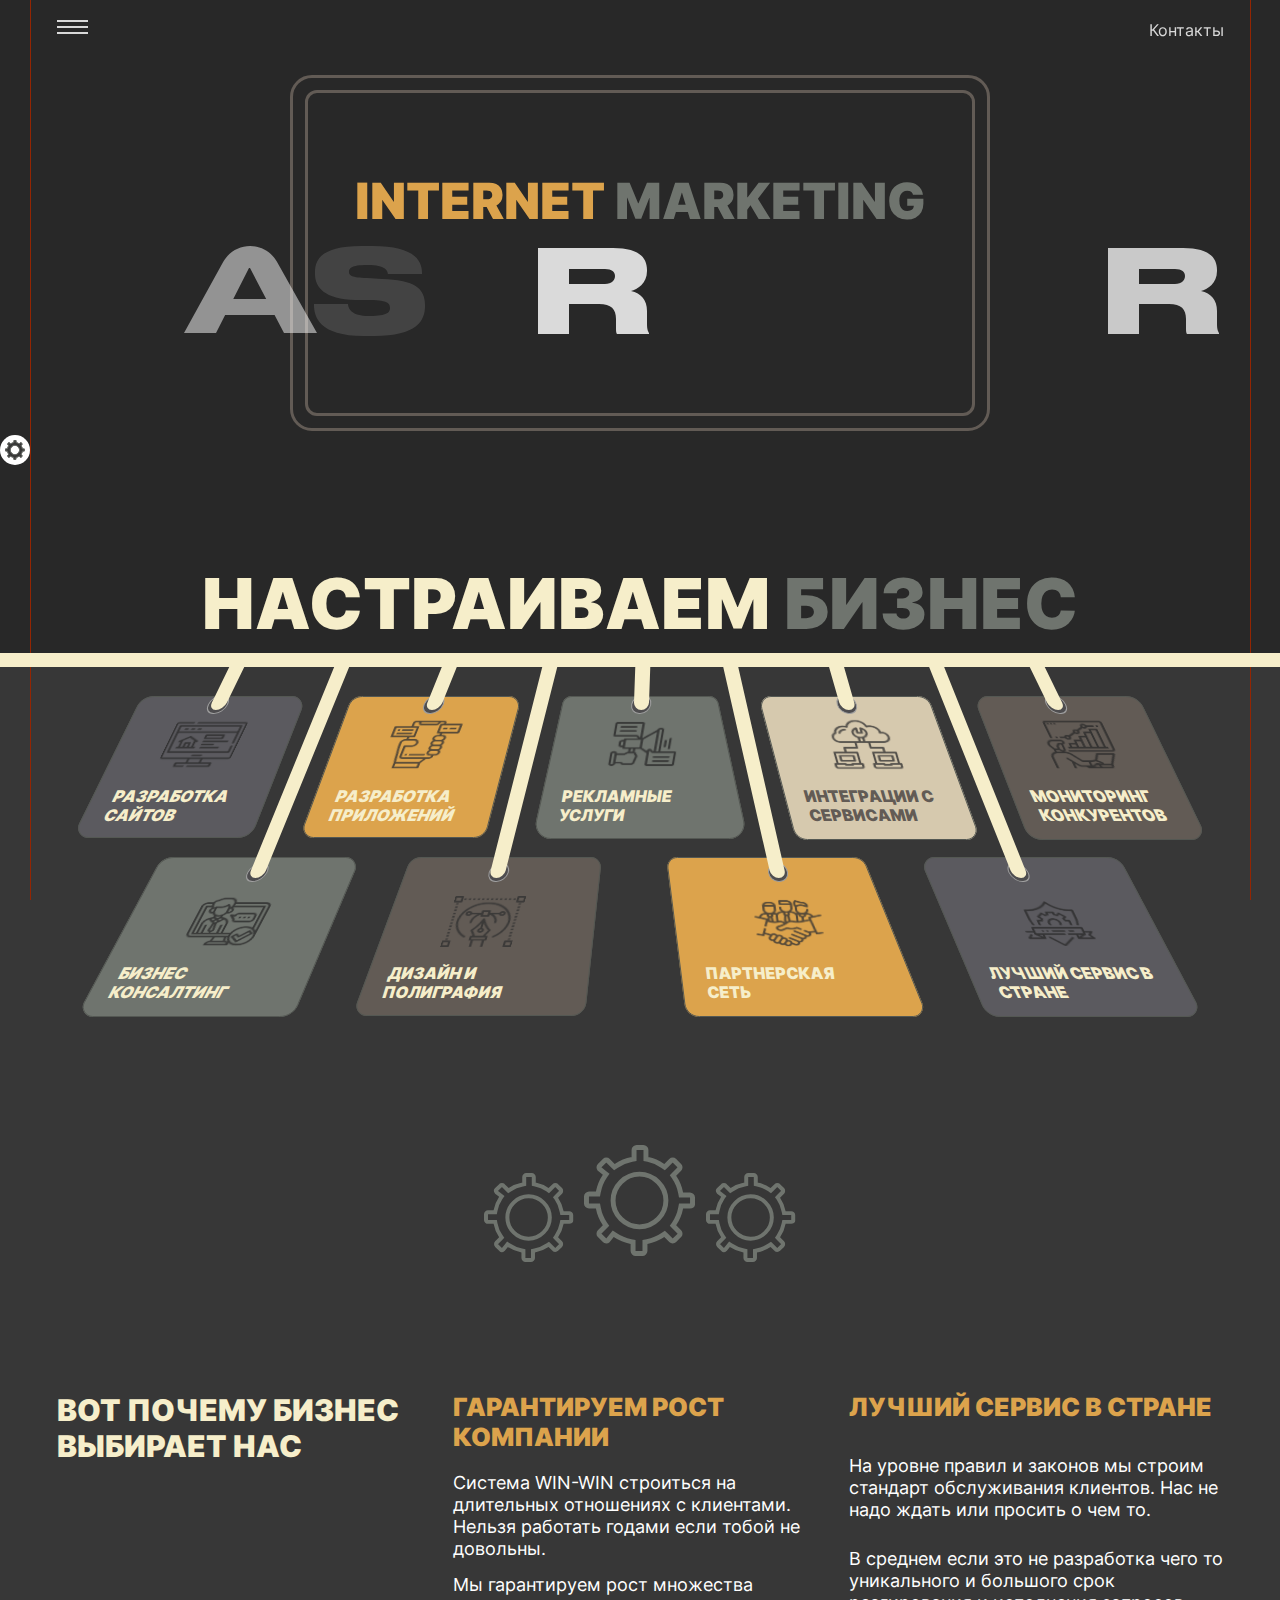
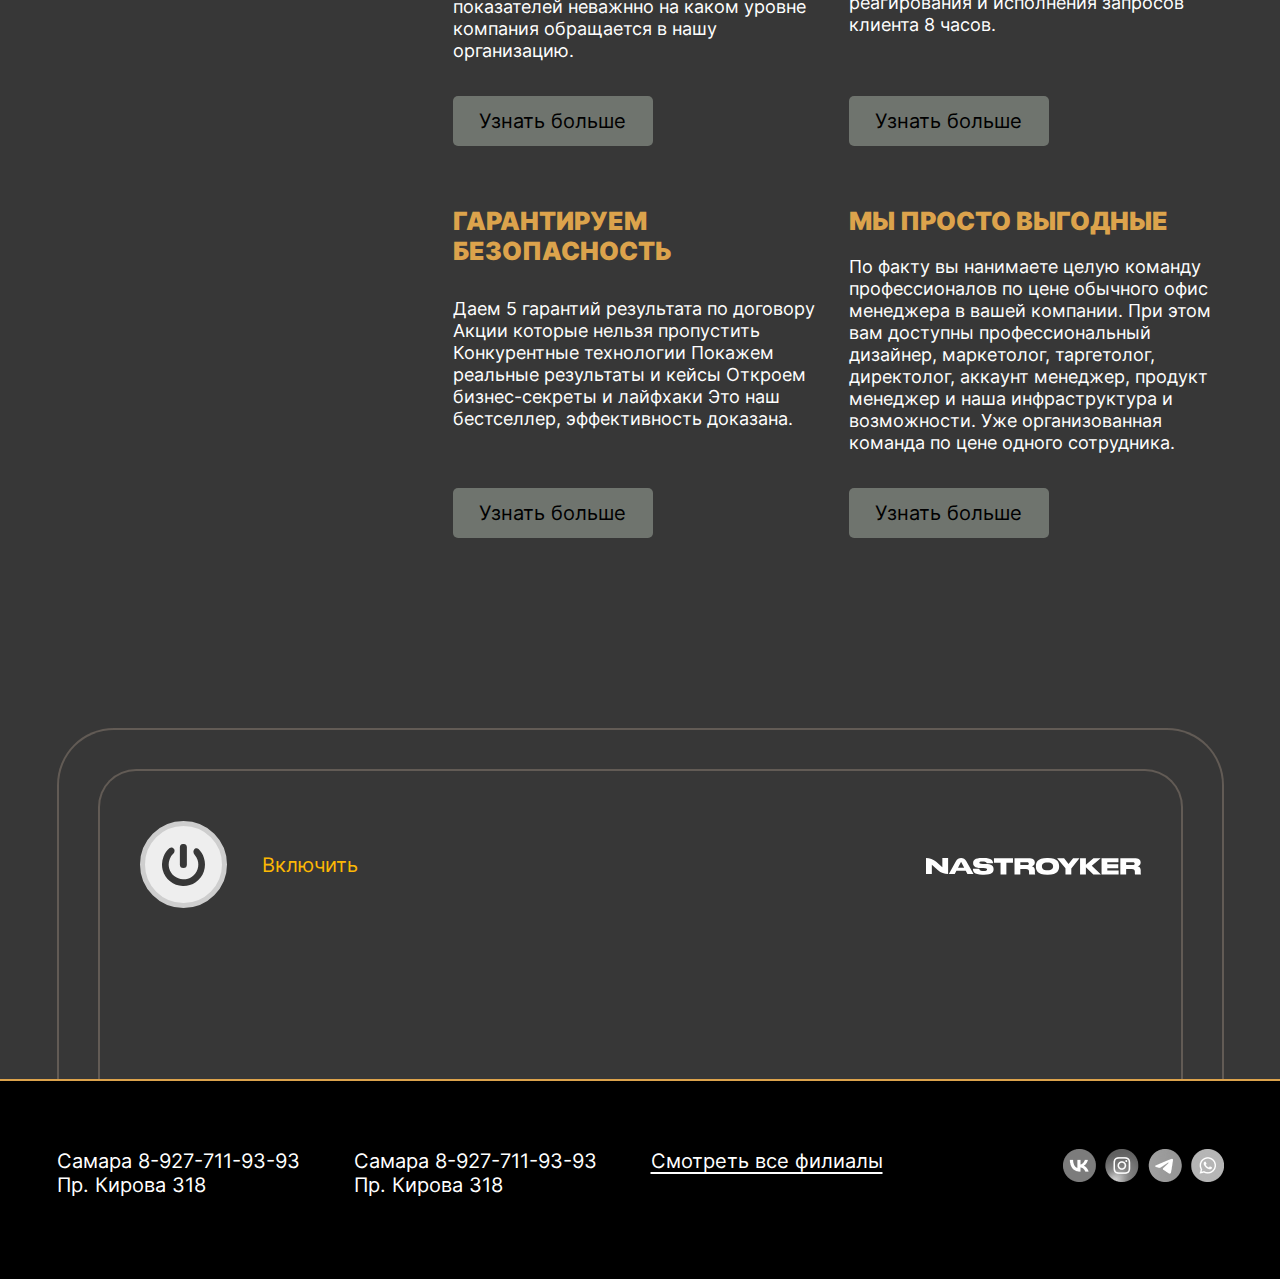
==== commit 69c5bfea: "Add files via upload" ====
--- a/index.html
+++ b/index.html
@@ -21,14 +21,15 @@
                         <div id="burger-btn">
                             <span></span>
                         </div>
+                        <div class="burger-menu">
+                            
+                        </div>
                     </div>
                     <div class="col-6">
                         <div class="overlay"></div>
                         <ul class="nav-menu">
                             <button class="btn close-menu" ><img src="img/icons/menu-close-icon.svg" alt=""></button>
                             <li><a href="#">Контакты</a></li>
-                            <li><a href="#">Контакты</a></li>
-                            <li><a href="#">Контакты</a></li>
                         </ul>
                     </div>
                 </div>
@@ -47,8 +48,10 @@
                     </div>
                 </div>
 
-                <div class="container banner-title text-center">
-                    <h1>НАСТРАИВАЕМ <span>БИЗНЕС</span></h1>
+                <div class="banner-title text-center">
+                    <div class="container">
+                        <h1>НАСТРАИВАЕМ <span>БИЗНЕС</span></h1>
+                    </div>
                 </div>
                 
             </section>
@@ -210,7 +213,7 @@
             </div>
 
             <!-- ВОТ ПОЧЕМУ БИЗНЕС ВЫБИРАЕТ НАС  -->
-            <section class="sc-choose">
+            <section class="sc-choose pt-desktop-100">
                 <div class="container">
                     <div class="row">
                         <div class="col-lg-4">
--- a/css/main.css
+++ b/css/main.css
@@ -37,6 +37,13 @@
 @font-face {
   font-family: "Montserrat-SemiBold";
   src: url("../../font/Montserrat/Montserrat-SemiBold.ttf") format("truetype");
+  font-weight: normal;
+  font-style: normal;
+}
+/* Golos-Bold */
+@font-face {
+  font-family: "Golos-Bold";
+  src: url("../../font/Golos/Golos-Bold.ttf") format("truetype");
   font-weight: normal;
   font-style: normal;
 }
@@ -194,6 +201,11 @@
   opacity: 0.7;
 }
 
+@media (min-width: 991px) {
+  .pt-desktop-100 {
+    padding-top: 100px !important;
+  }
+}
 @media (max-width: 1600px) {
   h1.big-title {
     font-size: 11.1vw;
@@ -232,22 +244,15 @@
   width: 100%;
   margin-bottom: 0;
   text-align: center;
-  font-weight: 900;
+  font-family: "Golos-Bold";
+  letter-spacing: -6px;
   font-size: 180px;
   color: #282828;
   position: relative;
-  -webkit-text-stroke: 6px #6d655f;
+  -webkit-text-stroke: 3px #6d655f;
   line-height: 86%;
-  display: block;
-}
-.stroke--text::after {
-  content: attr(data-text);
-  position: absolute;
-  left: 0;
-  text-align: center;
-  width: 100%;
-  -webkit-text-stroke: 0;
-  pointer-events: none;
+  display: flex;
+  justify-content: center;
 }
 .stroke--text.fz-bigger {
   font-size: 209.5px;
@@ -255,7 +260,49 @@
 .stroke--text.behind__img {
   margin-bottom: -3.5%;
 }
-
+.stroke--text span {
+  opacity: 0;
+  -webkit-animation: shine 5s;
+          animation: shine 5s;
+  -webkit-animation-fill-mode: forwards;
+          animation-fill-mode: forwards;
+}
+
+@-webkit-keyframes shine {
+  0% {
+    opacity: 1;
+  }
+  5% {
+    opacity: 0;
+  }
+  10% {
+    opacity: 1;
+  }
+  15% {
+    opacity: 0;
+  }
+  100% {
+    opacity: 1;
+  }
+}
+
+@keyframes shine {
+  0% {
+    opacity: 1;
+  }
+  5% {
+    opacity: 0;
+  }
+  10% {
+    opacity: 1;
+  }
+  15% {
+    opacity: 0;
+  }
+  100% {
+    opacity: 1;
+  }
+}
 @media (max-width: 1600px) {
   .stroke--text {
     font-size: 9.55vw;
@@ -266,8 +313,9 @@
 }
 @media (max-width: 767px) {
   .stroke--text {
-    -webkit-text-stroke: 2px #6d655f;
+    -webkit-text-stroke: 1px #6d655f;
     font-size: 12.5vw;
+    letter-spacing: -1px;
   }
   .stroke--text.fz-bigger {
     font-size: 14.1vw;
@@ -363,6 +411,7 @@
 .progress--box .progress--bar {
   margin-left: auto;
   margin-right: auto;
+  transition: 0.5s;
 }
 .progress--box .progress-text {
   margin-top: 38px;
@@ -507,13 +556,28 @@
 .accordion--item {
   width: 100%;
 }
+.accordion--item .collapsing {
+  transition-duration: 1s;
+  transition-timing-function: ease;
+}
 .accordion--item .accordion-toggler {
   position: relative;
-  border-bottom: 2px solid transparent;
   transition: 0.5s;
 }
-.accordion--item .accordion-toggler.collapsed {
-  border-bottom: 2px solid #6F746E;
+.accordion--item .accordion-toggler:before {
+  content: "";
+  position: absolute;
+  bottom: -2px;
+  right: 0;
+  left: 0;
+  width: 0;
+  margin: auto;
+  height: 2px;
+  background-color: #6F746E;
+  transition-duration: 1.5s;
+}
+.accordion--item .accordion-toggler.collapsed:before {
+  width: 100%;
 }
 .accordion--item .accordion-toggler.collapsed .toggler-icon {
   transform: rotate(0deg);
@@ -789,6 +853,28 @@
     padding: 0px 0px 15px 0px;
   }
 }
+#wrapper {
+  position: relative;
+}
+#wrapper:before, #wrapper::after {
+  content: "";
+  position: fixed;
+  top: 0;
+  left: 0;
+  right: 0;
+  margin: auto;
+  height: 100%;
+  width: 1px;
+  background-color: #932502;
+  z-index: 1;
+}
+#wrapper:before {
+  left: -1349px;
+}
+#wrapper::after {
+  right: -1349px;
+}
+
 .header {
   height: 60px;
   position: fixed;
@@ -819,7 +905,7 @@
   align-items: center;
 }
 .nav-menu li {
-  margin-right: 25px;
+  margin-left: 25px;
 }
 .nav-menu a {
   font-weight: 400;
@@ -827,6 +913,50 @@
   line-height: 19px;
   color: #D9D9D9;
   text-decoration: none;
+}
+
+.overlay.open {
+  display: block;
+  position: fixed;
+  z-index: 9998;
+  background: #000;
+  opacity: 0.5;
+  top: 0;
+  left: 0;
+  width: 100%;
+  height: 100%;
+}
+
+.burger-menu {
+  display: block;
+  position: fixed;
+  width: 320px;
+  max-width: 85%;
+  height: 100%;
+  top: 0;
+  left: 0;
+  bottom: 0;
+  z-index: 9999;
+  overflow: auto;
+  visibility: hidden;
+  opacity: 0;
+  padding: 25px 18px;
+  margin: 0;
+  -webkit-overflow-scrolling: touch;
+  background: #282828;
+  transform: translateX(-100%);
+  transition: all 0.5s ease;
+  padding-top: 50px;
+}
+.burger-menu.show {
+  visibility: visible;
+  opacity: 1;
+  transform: translateX(0);
+  box-shadow: 0 15px 30px 0 rgba(0, 0, 0, 0.75);
+}
+
+.close-menu {
+  display: block;
 }
 
 #burger-btn {
@@ -837,7 +967,6 @@
   overflow: visible;
   position: relative;
   z-index: 2;
-  display: none;
 }
 #burger-btn span,
 #burger-btn span:before,
@@ -906,10 +1035,29 @@
   padding-top: 75px;
   position: relative;
   overflow: hidden;
+  z-index: 2;
 }
 .sc-banner p:not(.banner-subtitle, .stroke--text) {
   margin-top: 40px;
   text-align: left;
+}
+.sc-banner:before, .sc-banner::after {
+  content: "";
+  position: absolute;
+  top: 0;
+  left: 0;
+  right: 0;
+  margin: auto;
+  height: 100%;
+  width: 1px;
+  background-color: #932502;
+  z-index: 1;
+}
+.sc-banner:before {
+  left: -1349px;
+}
+.sc-banner::after {
+  right: -1349px;
 }
 
 .banner-box {
@@ -1392,6 +1540,9 @@
   padding-bottom: 20px;
 }
 
+.sc-info-text h4 {
+  color: #DCA34C;
+}
 .sc-info-text .text-info {
   padding-bottom: 24px;
 }
@@ -1427,6 +1578,8 @@
   display: flex;
   width: 100%;
   align-items: center;
+  z-index: 2;
+  position: relative;
 }
 .footer p {
   font-size: 20px;
@@ -1462,7 +1615,7 @@
   background-color: #fff;
   border-radius: 6px;
   min-height: 242px;
-  padding: 25px 15px 30px 15px;
+  padding: 45px 45px 64px 38px;
 }
 .sc-clients .client-box.grey-bg {
   background: linear-gradient(0deg, #5B5A5F, #5B5A5F), #5B5B5B;
@@ -1482,6 +1635,9 @@
 }
 .sc-clients .client-box.darker-white-bg .client-website span {
   color: #323232;
+}
+.sc-clients .client-box.darker-white-bg ul li {
+  color: #000000;
 }
 .sc-clients .client-box.darker-grey-bg {
   background: linear-gradient(0deg, #625B55, #625B55), #5B5B5B;
@@ -1508,7 +1664,7 @@
   justify-content: space-between;
   font-size: 10px;
   line-height: 12px;
-  color: #000000;
+  color: #f5f5f5;
   margin-bottom: 15px;
 }
 .sc-clients .client-box ul span {
@@ -1535,7 +1691,7 @@
   display: inline-block;
   background: #DCA34C;
   border-radius: 3px;
-  padding: 6px 12px;
+  padding: 6px 11px;
   text-align: center;
   border: none;
   outline: none;
@@ -1605,8 +1761,12 @@
   display: flex;
   justify-content: center;
 }
+.sc-website-details .detail-list li:hover img {
+  transform: scale(1.2);
+}
 .sc-website-details .detail-list li img {
   max-width: 100%;
+  transition: 0.2s;
 }
 
 .sc-work-plan {
@@ -1625,6 +1785,30 @@
   margin-bottom: 30px;
   margin-left: auto;
   margin-right: auto;
+}
+.sc-work-plan .single-plan .icon-box img {
+  transform-box: fill-box;
+  transform-origin: center;
+  -webkit-animation: gearRotate linear infinite;
+}
+.sc-work-plan .single-plan .icon-box img.rot-1 {
+  animation-direction: reverse;
+  -webkit-animation-duration: 20s;
+          animation-duration: 20s;
+}
+.sc-work-plan .single-plan .icon-box img.rot-2 {
+  animation-direction: reverse;
+  -webkit-animation-duration: 15s;
+          animation-duration: 15s;
+}
+.sc-work-plan .single-plan .icon-box img.rot-3 {
+  -webkit-animation-duration: 10s;
+          animation-duration: 10s;
+}
+.sc-work-plan .single-plan .icon-box img.rot-4 {
+  animation-direction: reverse;
+  -webkit-animation-duration: 5s;
+          animation-duration: 5s;
 }
 .sc-work-plan .single-plan .icon-box span {
   font-weight: 900;
@@ -1642,6 +1826,17 @@
   align-items: center;
   justify-content: center;
 }
+.sc-work-plan .rot-2 {
+  animation-direction: reverse;
+}
+@-webkit-keyframes gearRotate {
+  from {
+    -webkit-transform: rotate(0deg);
+  }
+  to {
+    -webkit-transform: rotate(360deg);
+  }
+}
 
 .sc-marketing-base-services h3, .sc-marketing-base-services h2 {
   margin-bottom: 30px;
@@ -1660,6 +1855,9 @@
   border: 2px solid #6F746E;
   border-radius: 57px;
   padding-top: 79px;
+}
+.sc-rate-table .table-box h3.fz-smaller {
+  color: #fff;
 }
 .sc-rate-table .table-box h5 {
   font-weight: 400;
@@ -1755,14 +1953,37 @@
   .container, .container-lg, .container-md, .container-sm, .container-xl, .container-xxl {
     max-width: 1188px;
   }
+  .banner-box.square-frame {
+    margin-bottom: 130px;
+  }
 }
 @media (min-width: 767px) {
   .sc-rate-table .table-box {
     padding-left: 0;
     padding-right: 0;
   }
+  .sc-marketing-base-services h2 {
+    font-size: 20px;
+    line-height: 25px;
+  }
+}
+@media (max-width: 1440px) {
+  #wrapper:before, .sc-banner:before {
+    left: -1220px;
+  }
+  #wrapper::after, .sc-banner::after {
+    right: -1220px;
+  }
 }
 @media (max-width: 1200px) {
+  #wrapper:before, .sc-banner:before {
+    left: 10px;
+    right: auto;
+  }
+  #wrapper::after, .sc-banner::after {
+    left: auto;
+    right: 10px;
+  }
   .banner-subtitle {
     font-size: 4.72vw;
     line-height: normal;
@@ -1873,55 +2094,11 @@
   }
 }
 @media (max-width: 767px) {
-  .overlay.open {
-    display: block;
-    position: fixed;
-    z-index: 9998;
-    background: #000;
-    opacity: 0.5;
-    top: 0;
-    left: 0;
-    width: 100%;
-    height: 100%;
-  }
-  .nav-menu {
-    display: block;
-    position: fixed;
-    width: 320px;
-    max-width: 85%;
-    height: 100%;
-    top: 0;
-    left: 0;
-    bottom: 0;
-    z-index: 9999;
-    overflow: auto;
-    visibility: hidden;
-    opacity: 0;
-    padding: 25px 18px;
-    margin: 0;
-    -webkit-overflow-scrolling: touch;
-    background: #282828;
-    transform: translateX(-100%);
-    transition: all 0.5s ease;
-    padding-top: 50px;
-  }
-  .nav-menu li {
-    margin: 15px 0;
-  }
-  .nav-menu a {
-    color: #fff;
-    font-size: 18px;
-    text-decoration: none;
-  }
-  .nav-menu.show {
-    visibility: visible;
-    opacity: 1;
-    transform: translateX(0);
-    box-shadow: 0 15px 30px 0 rgba(0, 0, 0, 0.75);
-  }
-  #burger-btn,
-.close-menu {
-    display: block;
+  #wrapper:before, .sc-banner:before {
+    left: 7px;
+  }
+  #wrapper::after, .sc-banner::after {
+    right: 7px;
   }
   .sc-banner {
     padding-top: 60px;
@@ -2342,6 +2519,10 @@
   }
 }
 @media (max-width: 576px) {
+  .container {
+    padding-left: 15px;
+    padding-right: 15px;
+  }
   .header .menu-list {
     display: none;
   }
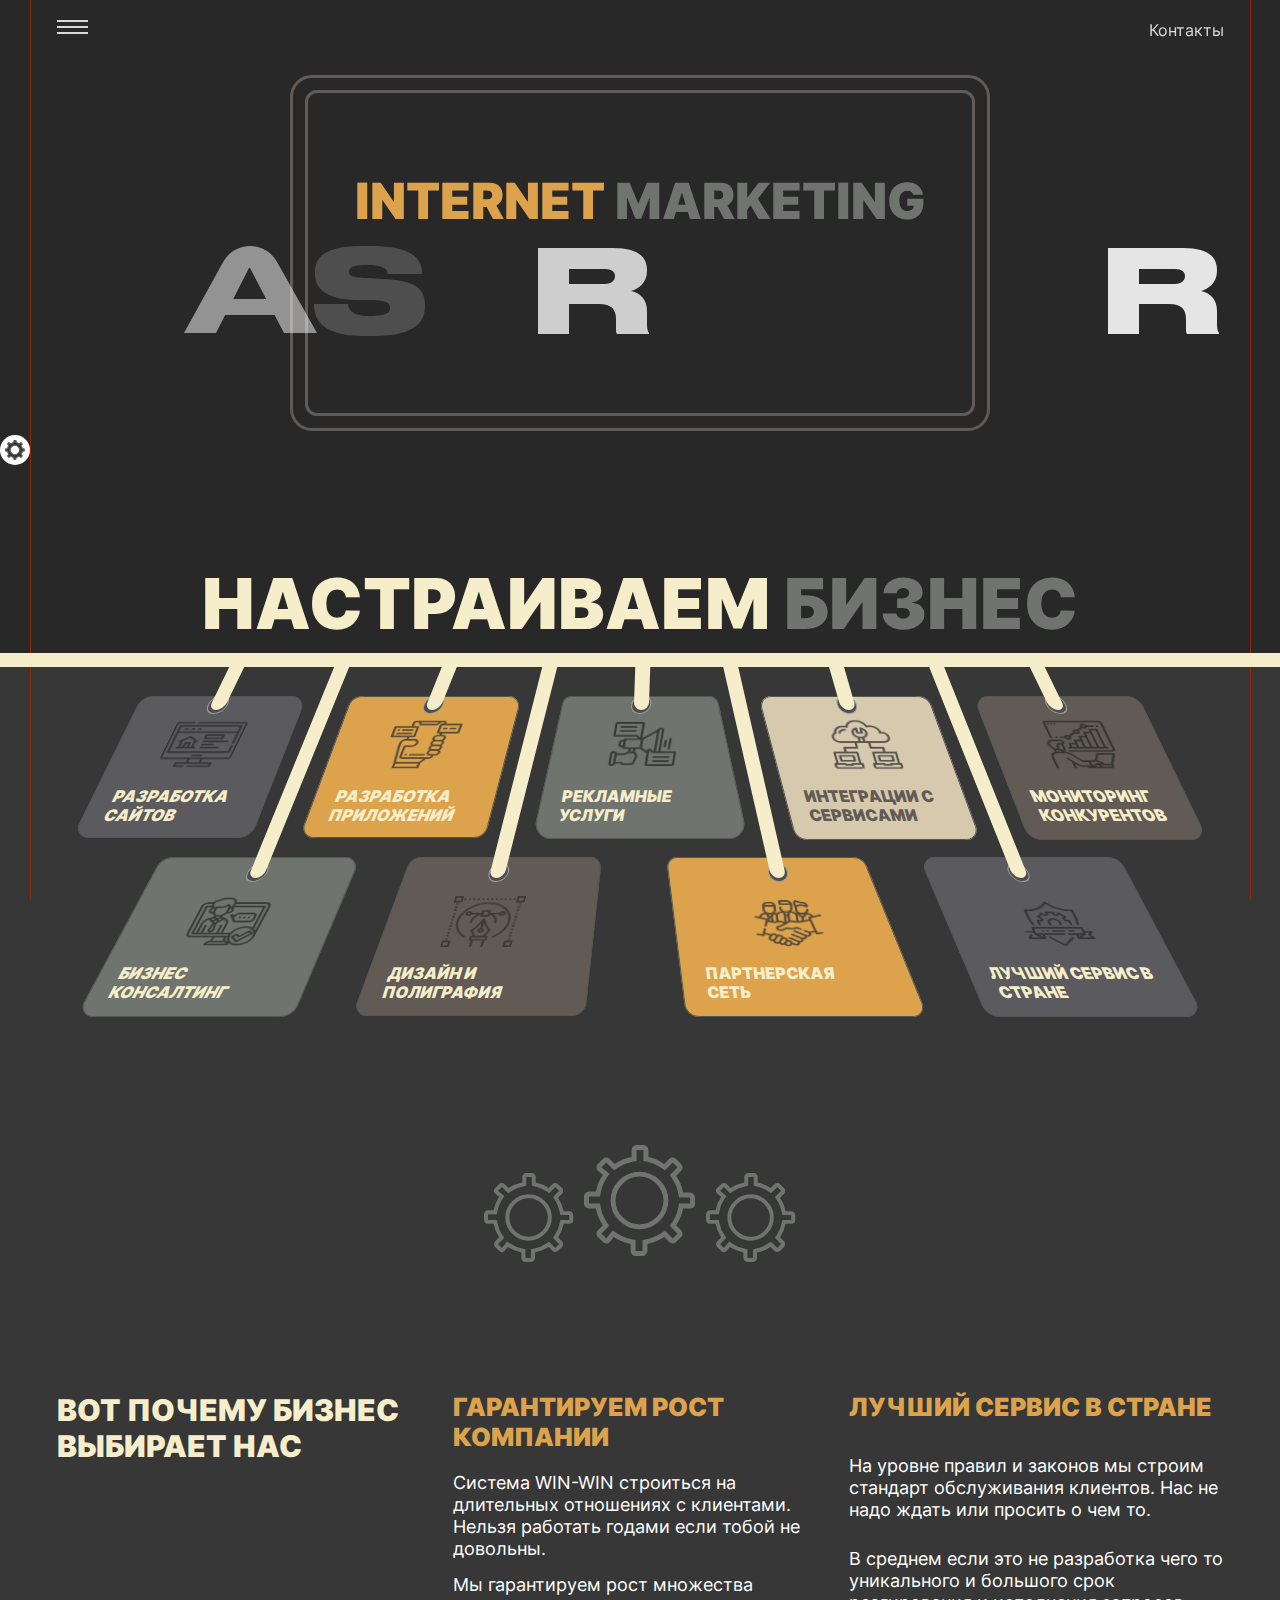
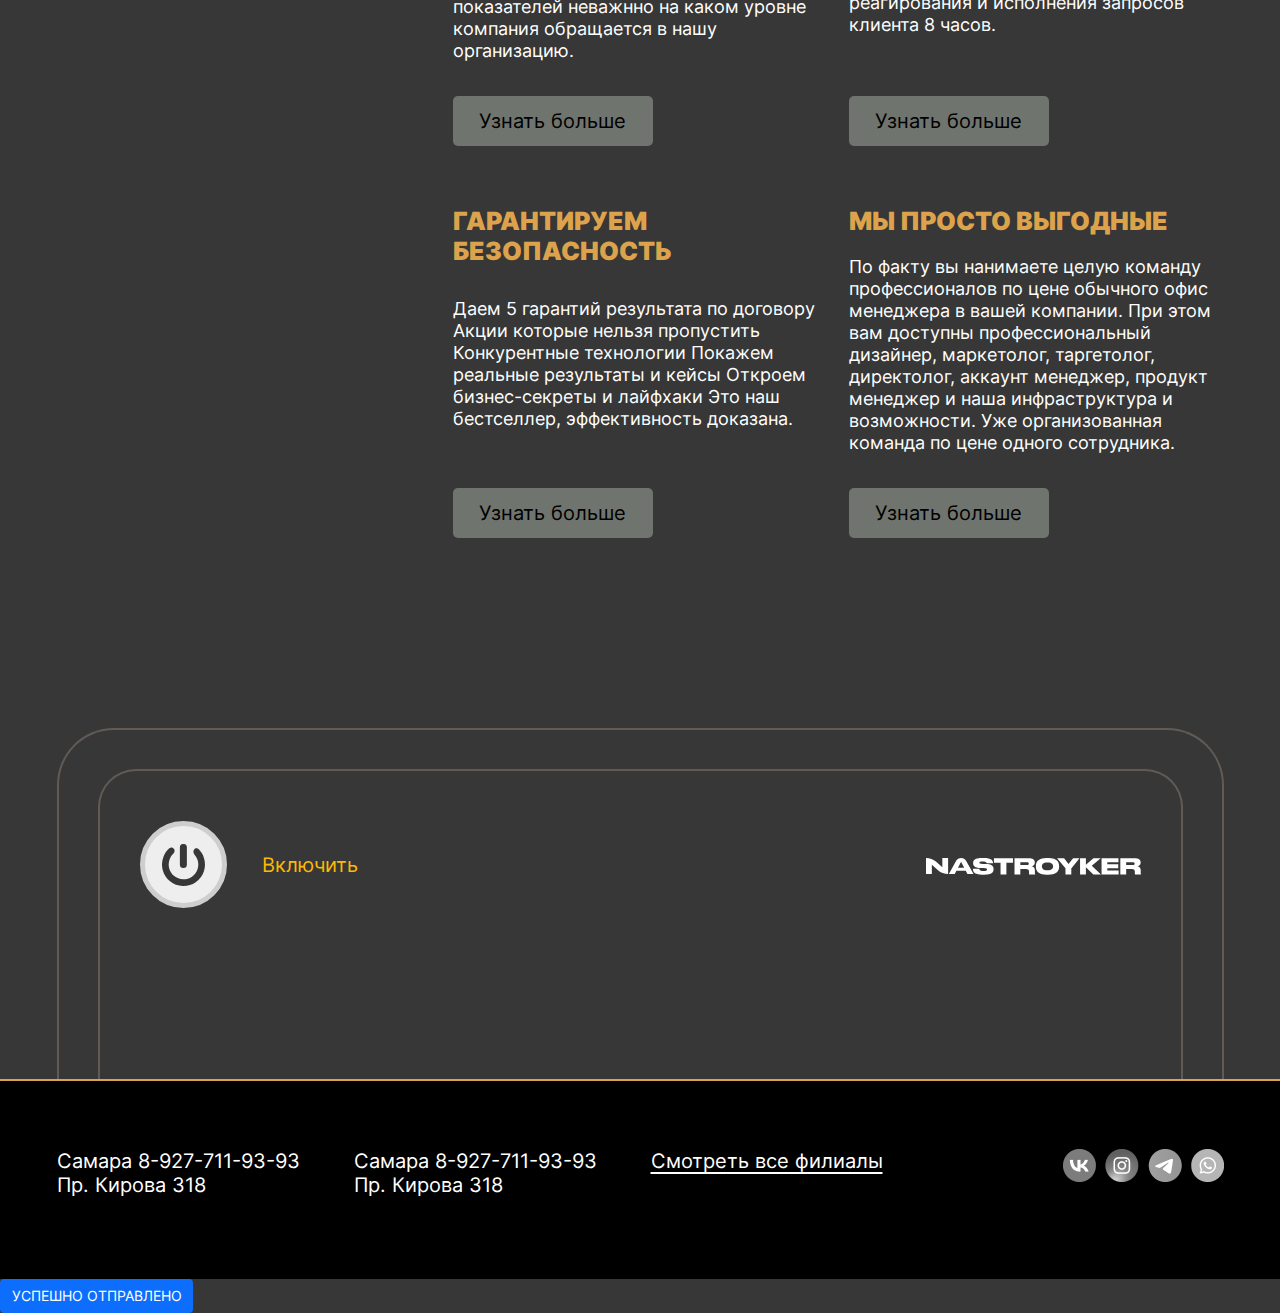
==== commit edaddec5: "Add files via upload" ====
--- a/index.html
+++ b/index.html
@@ -22,7 +22,11 @@
                             <span></span>
                         </div>
                         <div class="burger-menu">
-                            
+                            <ul>
+                                <li><a href="#">Пункт 1</a></li>
+                                <li><a href="#">Пункт 2</a></li>
+                                <li><a href="#">Пункт 3</a></li>
+                            </ul>
                         </div>
                     </div>
                     <div class="col-6">
@@ -277,14 +281,19 @@
                                 <form action="" class="form-group">
                                     <div class="button-group">
                                         <button type="button" class="changingBtn active-submit" data-text="Включить" ><img src="img/icons/on-icon.svg" alt=""></button>
-                                        <button class="changingBtn submit">
+                                        <button class="changingBtn submit" >
                                             <img src="img/icons/ar-top-icon.svg" alt="">
                                             <span>отправить</span>
                                         </button>
                                     </div>
                                     <div class="fields">
-                                        <input type="tel" placeholder="Телефон контакта">
-                                        <input type="text" placeholder="Имя контакта">
+                                        <div class="field-box">
+                                            <input type="tel" class="tel__field" placeholder="Телефон контакта" required>
+                                            <span class="field-error__text">Неправильно заполнено поле</span>
+                                        </div>
+                                        <div class="field-box">
+                                            <input type="text" placeholder="Имя контакта" required>
+                                        </div>
                                     </div>
                                     <div class="logo"><img src="img/logo.svg" alt=""></div>
                                 </form>
@@ -323,6 +332,25 @@
         </footer>
         
     </div>
+  
+    <!-- modal  -->
+    <button type="button" class="btn btn-primary" data-bs-toggle="modal" data-bs-target="#formSendModal">
+        УСПЕШНО ОТПРАВЛЕНО
+    </button>
+    
+    <!-- Modal -->
+    <div class="modal form-send_modal fade" id="formSendModal" tabindex="-1" aria-labelledby="formSendModalLabel" aria-hidden="true">
+        <div class="modal-dialog">
+            <div class="modal-content">
+                <button type="button" class="btn-close" data-bs-dismiss="modal" aria-label="Close"></button>
+                <div class="send-modal-box">
+                    <h3>Заявка успешно отправлена</h3>
+                    <p class="fz-bigger">В скором времени наш менеджер свяжется с вами по указанному номеру телефона.</p>
+                </div>
+            </div>
+        </div>
+    </div>
+    <!-- --- modal ---   -->
 
     <div id="helper">
 
@@ -331,6 +359,7 @@
 
     <script src="https://code.jquery.com/jquery-3.3.1.js" integrity="sha256-2Kok7MbOyxpgUVvAk/HJ2jigOSYS2auK4Pfzbm7uH60="  crossorigin="anonymous"></script>
     <script src="js/lib/bootstrap.min.js" integrity="sha384-cVKIPhGWiC2Al4u+LWgxfKTRIcfu0JTxR+EQDz/bgldoEyl4H0zUF0QKbrJ0EcQF" crossorigin="anonymous"></script>
+    <script src="js/lib/jquery.inputmask.min.js"></script>
     <script src="js/script.js"></script>
 </body>
 </html>--- a/css/main.css
+++ b/css/main.css
@@ -757,6 +757,7 @@
 }
 .small--form .fields {
   flex-shrink: 0;
+  position: relative;
 }
 .small--form .fields input {
   max-width: 275px;
@@ -782,8 +783,41 @@
 .small--form .fields input::placeholder {
   color: #000;
 }
+.small--form .fields .tel__field.field_error {
+  border: 1px solid #932502;
+  background: #373737;
+  color: #fff;
+}
+.small--form .fields .tel__field.field_error + .field-error__text {
+  display: inline-block;
+}
+.small--form .fields .tel__field.field_error::-moz-placeholder {
+  color: #fff;
+}
+.small--form .fields .tel__field.field_error:-ms-input-placeholder {
+  color: #fff;
+}
+.small--form .fields .tel__field.field_error::placeholder {
+  color: #fff;
+}
+.small--form .fields .field-error__text {
+  font-weight: 400;
+  font-size: 9px;
+  line-height: 11px;
+  color: #932502;
+  width: 100%;
+  display: none;
+  padding-left: 20px;
+  position: absolute;
+  bottom: -15px;
+  left: 0;
+}
 .small--form .fields, .small--form .secondary--btn {
   margin: 10px 0;
+}
+.small--form .submit:disabled {
+  background: #FFFFFF;
+  color: #3E3E3E;
 }
 .small--form .secondary--btn {
   min-width: 200px;
@@ -804,6 +838,10 @@
   .small--form .fields input {
     width: 100%;
     max-width: 100%;
+  }
+  .small--form .fields .tel__field.field_error + .field-error__text {
+    position: relative;
+    bottom: 0;
   }
   .small--form .secondary--btn {
     width: 100%;
@@ -913,6 +951,54 @@
   line-height: 19px;
   color: #D9D9D9;
   text-decoration: none;
+}
+
+.form-send_modal .modal-dialog {
+  max-width: 900px;
+}
+.form-send_modal .modal-content {
+  background: #373737;
+  border: 2px solid #DCA34C;
+  border-radius: 40px;
+  padding: 77px 120px;
+}
+.form-send_modal .send-modal-box {
+  display: inline-block;
+  width: 100%;
+  max-width: 360px;
+}
+.form-send_modal .send-modal-box h3 {
+  text-transform: uppercase;
+}
+.form-send_modal .btn-close {
+  position: absolute;
+  top: 20px;
+  right: 20px;
+  background: none;
+  position: absolute;
+  width: 30px;
+  height: 30px;
+  transform: rotate(45deg);
+  transition: 0.5s;
+  opacity: 1;
+}
+.form-send_modal .btn-close:before {
+  content: "";
+  position: absolute;
+  right: 0;
+  top: 15px;
+  width: 100%;
+  height: 1px;
+  background: rgb(220, 163, 76);
+}
+.form-send_modal .btn-close::after {
+  content: "";
+  position: absolute;
+  right: 18px;
+  top: -3px;
+  height: 100%;
+  width: 1px;
+  background: rgb(220, 163, 76);
 }
 
 .overlay.open {
@@ -954,6 +1040,19 @@
   transform: translateX(0);
   box-shadow: 0 15px 30px 0 rgba(0, 0, 0, 0.75);
 }
+.burger-menu ul {
+  margin-bottom: 0;
+  list-style: none;
+}
+.burger-menu ul li {
+  width: 100%;
+  padding: 10px 0;
+}
+.burger-menu ul a {
+  color: #FFFFFF;
+  text-decoration: none;
+  font-weight: 400;
+}
 
 .close-menu {
   display: block;
@@ -1504,7 +1603,8 @@
   margin-right: 30px;
 }
 .sc-main-form .fields {
-  display: inline-block;
+  display: flex;
+  flex-wrap: wrap;
   visibility: hidden;
   transform: scale(0);
   transition: 0.3s;
@@ -1512,17 +1612,52 @@
 .sc-main-form .fields input {
   background: #D9D9D9;
   border-radius: 6px;
-  width: 185px;
+  width: 100%;
   height: 35px;
   padding-left: 20px;
   padding-right: 20px;
   border: none;
-  margin-right: 35px;
   outline: none;
   font-weight: 400;
   font-size: 12px;
   line-height: 15px;
   color: rgba(55, 55, 55, 0.6);
+  position: relative;
+}
+.sc-main-form .fields .tel__field.field_error {
+  border: 1px solid #932502;
+  background: #373737;
+  color: #fff;
+}
+.sc-main-form .fields .tel__field.field_error + .field-error__text {
+  display: inline-block;
+}
+.sc-main-form .fields .tel__field.field_error::-moz-placeholder {
+  color: #fff;
+}
+.sc-main-form .fields .tel__field.field_error:-ms-input-placeholder {
+  color: #fff;
+}
+.sc-main-form .fields .tel__field.field_error::placeholder {
+  color: #fff;
+}
+.sc-main-form .fields .field-error__text {
+  font-weight: 400;
+  font-size: 9px;
+  line-height: 11px;
+  color: #932502;
+  width: 100%;
+  display: none;
+  padding-left: 20px;
+  position: absolute;
+  bottom: -15px;
+  left: 0;
+}
+.sc-main-form .field-box {
+  display: inline-block;
+  width: 185px;
+  margin-right: 35px;
+  position: relative;
 }
 .sc-main-form .logo {
   margin-left: auto;
@@ -1841,9 +1976,6 @@
 .sc-marketing-base-services h3, .sc-marketing-base-services h2 {
   margin-bottom: 30px;
 }
-.sc-marketing-base-services h3 {
-  padding-top: 10px;
-}
 .sc-marketing-base-services p span {
   font-size: 30px;
 }
@@ -1964,7 +2096,7 @@
   }
   .sc-marketing-base-services h2 {
     font-size: 20px;
-    line-height: 25px;
+    line-height: 24px;
   }
 }
 @media (max-width: 1440px) {
@@ -2094,6 +2226,21 @@
   }
 }
 @media (max-width: 767px) {
+  .form-send_modal .modal-dialog {
+    margin: 20px 0.5rem;
+  }
+  .form-send_modal .modal-content {
+    padding: 60px 40px;
+    min-height: 83vh;
+  }
+  .form-send_modal .send-modal-box h3 {
+    font-size: 20px;
+    line-height: 24px;
+  }
+  .form-send_modal .send-modal-box p {
+    font-size: 14px;
+    line-height: 17px;
+  }
   #wrapper:before, .sc-banner:before {
     left: 7px;
   }
@@ -2315,6 +2462,16 @@
   .sc-main-form .fields input {
     margin-right: 0;
     width: 100%;
+    margin-bottom: 0;
+  }
+  .sc-main-form .fields .tel__field.field_error + .field-error__text {
+    position: relative;
+    bottom: 0;
+  }
+  .sc-main-form .field-box {
+    width: 100%;
+    margin-right: 0;
+    margin-bottom: 10px;
   }
   .sc-main-form .form-group {
     flex-wrap: wrap;
